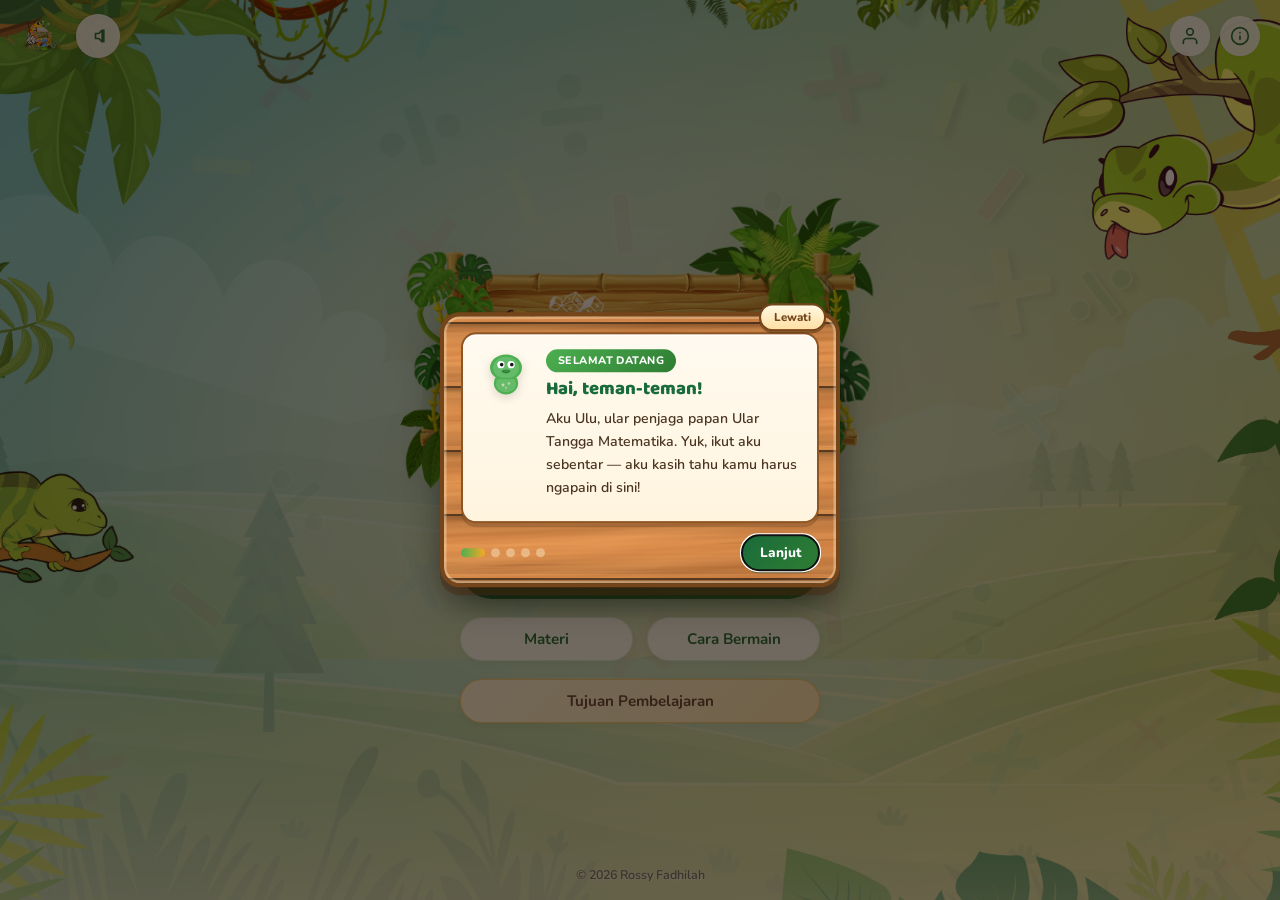
==== index.html @ 82b12e76 "v1" ====
<!DOCTYPE html>
<html lang="id">
<head>
  <meta charset="UTF-8">
  <meta name="viewport" content="width=device-width, initial-scale=1.0, viewport-fit=cover">
  <title>Ular Tangga Matematika</title>
  <meta name="description" content="Game Ular Tangga Operasi Hitung Campuran — media pembelajaran interaktif untuk siswa SD kelas III.">
  <link rel="icon" href="asset/logo.png" type="image/x-icon">
  <link href="https://fonts.googleapis.com/css2?family=Baloo+2:wght@400..800&family=Nunito:wght@400;600;700;800&display=swap" rel="stylesheet">
  <link rel="stylesheet" href="css/base.css">
  <link rel="stylesheet" href="css/styles.css">
</head>
<body class="entering">

  <!-- Falling Leaves -->
  <div class="falling-leaves" id="leavesContainer"></div>

  <!-- Transition Overlay -->
  <div class="transition-overlay" id="transitionOverlay"></div>

  <!-- Top Bar -->
  <header class="top-bar">
    <div class="top-left">
      <img src="asset/logo.png" alt="Logo" class="logo-mark">
      <button class="audio-btn" id="muteToggleBtn" aria-label="Mute / Unmute Audio" title="Mute / Unmute">
        <svg id="audioIcon" viewBox="0 0 24 24">
          <polygon id="audioIconPoly" points="9 9 13 9 17 5 17 19 13 15 9 15 9 9"/>
          <line id="audioIconLine" x1="19" y1="5" x2="19" y2="19"/>
        </svg>
      </button>
      <!-- Volume Panel -->
      <div class="audio-panel" id="audioPanel">
        <button class="vol-mute-mini" id="volMuteMini" aria-label="Mute Mini">
          <svg class="vol-icon" id="volMiniIcon" viewBox="0 0 24 24">
            <polygon id="volMiniPoly" points="9 9 13 9 17 5 17 19 13 15 9 15 9 9"/>
            <line id="volMiniLine" x1="19" y1="5" x2="19" y2="19"/>
          </svg>
        </button>
        <span class="vol-label">0</span>
        <input type="range" min="0" max="100" value="100" class="volume-slider" id="volumeSlider" aria-label="Volume">
        <span class="vol-label">100</span>
      </div>
    </div>
    <div class="top-right">
      <a href="about-us.html" class="info-btn" id="aboutMeBtn" aria-label="About Me" title="Tentang Pembuat">
        <svg viewBox="0 0 24 24" fill="none" stroke="currentColor" stroke-width="2" stroke-linecap="round" stroke-linejoin="round" style="color: var(--color-forest);">
          <path d="M20 21v-2a4 4 0 0 0-4-4H8a4 4 0 0 0-4 4v2"/>
          <circle cx="12" cy="7" r="4"/>
        </svg>
      </a>
      <button class="info-btn" id="infoBtn" aria-label="Informasi" title="Informasi">
        <svg viewBox="0 0 24 24" fill="none" stroke="currentColor" stroke-width="2" stroke-linecap="round" stroke-linejoin="round" style="color: var(--color-forest);">
          <circle cx="12" cy="12" r="10"/>
          <line x1="12" y1="16" x2="12" y2="12"/>
          <line x1="12" y1="8" x2="12.01" y2="8"/>
        </svg>
      </button>
    </div>
  </header>

  <!-- Background Audio -->
  <audio id="bgAudio" src="audio.mp3" loop></audio>

  <!-- Hero Section -->
  <main class="hero">
    <img src="asset/template matematika.png" alt="Ular Tangga Matematika" class="hero-image" draggable="false">

    <nav class="menu-stack">
      <a class="btn-start" id="startGameBtn" href="ulartangga.html">
        <svg class="play-icon" viewBox="0 0 24 24"><path d="M8 5v14l11-7z"/></svg>
        START GAME
      </a>
      <div class="menu-row">
        <a class="btn" id="materiBtn" href="materi-page.html">Materi</a>
        <button class="btn" id="caraMainBtn" type="button">Cara Bermain</button>
      </div>
      <button class="btn btn-tujuan" id="tujuanBtn" type="button">Tujuan Pembelajaran</button>
    </nav>
  </main>

  <!-- Tujuan Pembelajaran Modal -->
  <div class="tujuan-modal-overlay" id="tujuanModal">
    <div class="tujuan-modal">
      <button class="modal-close-btn" id="closeTujuanModal" aria-label="Tutup">
        <svg viewBox="0 0 24 24"><line x1="6" y1="6" x2="18" y2="18"/><line x1="18" y1="6" x2="6" y2="18"/></svg>
      </button>
      <!-- Snake Mascot -->
      <div class="snake-mascot tujuan-mascot">
        <svg viewBox="0 0 80 80" class="snake-svg">
          <ellipse cx="40" cy="28" rx="22" ry="18" fill="#4caf50"/>
          <ellipse cx="40" cy="28" rx="18" ry="15" fill="#66bb6a"/>
          <circle cx="33" cy="24" r="5" fill="white"/><circle cx="47" cy="24" r="5" fill="white"/>
          <circle cx="34" cy="24" r="2.5" fill="#1a1a1a"/><circle cx="48" cy="24" r="2.5" fill="#1a1a1a"/>
          <ellipse cx="40" cy="33" rx="6" ry="2.5" fill="#388e3c"/>
          <path d="M36 33 Q40 38 44 33" fill="none" stroke="#2e7d32" stroke-width="1.5" stroke-linecap="round"/>
          <path d="M25 42 Q20 55 30 62 Q40 68 50 62 Q60 55 55 42" fill="#4caf50" stroke="none"/>
          <path d="M28 44 Q23 55 32 60 Q40 64 48 60 Q57 55 52 44" fill="#66bb6a" stroke="none"/>
          <circle cx="36" cy="52" r="2" fill="#fff3e0" opacity="0.6"/>
          <circle cx="44" cy="50" r="1.8" fill="#fff3e0" opacity="0.5"/>
          <circle cx="40" cy="56" r="1.5" fill="#fff3e0" opacity="0.4"/>
        </svg>
      </div>
      <h3>Tujuan Pembelajaran</h3>
      <p class="tujuan-intro">Setelah bermain game ular tangga ini, diharapkan siswa dapat:</p>
      <ol class="tujuan-list">
        <li>Memahami konsep perkalian dan pembagian bilangan cacah</li>
        <li>Menyelesaikan soal perkalian dengan teknik menyimpan</li>
        <li>Menyelesaikan soal pembagian dengan teknik porogapit</li>
        <li>Menerapkan operasi hitung campuran (perkalian &amp; pembagian) dalam soal cerita</li>
        <li>Meningkatkan kecepatan dan ketepatan berhitung melalui permainan yang menyenangkan</li>
      </ol>
      <div class="tujuan-tagline">Siap bermain dan menaklukkan ular tangga? 🐍🎲</div>
      <button class="btn-close-modal" id="closeTujuanBtn">Siap!</button>
    </div>
  </div>

  <!-- Info Modal — Story-style Introduction -->
  <div class="info-modal-overlay" id="infoModal">
    <div class="info-modal">
      <button class="modal-close-btn" id="closeInfoX" aria-label="Tutup">
        <svg viewBox="0 0 24 24"><line x1="6" y1="6" x2="18" y2="18"/><line x1="18" y1="6" x2="6" y2="18"/></svg>
      </button>

      <!-- Story Header -->
      <div class="info-story-header">
        <div class="snake-mascot info-mascot">
          <svg viewBox="0 0 80 80" class="snake-svg">
            <ellipse cx="40" cy="28" rx="22" ry="18" fill="#4caf50"/>
            <ellipse cx="40" cy="28" rx="18" ry="15" fill="#66bb6a"/>
            <circle cx="33" cy="24" r="5" fill="white"/><circle cx="47" cy="24" r="5" fill="white"/>
            <circle cx="34" cy="24" r="2.5" fill="#1a1a1a"/><circle cx="48" cy="24" r="2.5" fill="#1a1a1a"/>
            <ellipse cx="40" cy="33" rx="6" ry="2.5" fill="#388e3c"/>
            <path d="M36 33 Q40 38 44 33" fill="none" stroke="#2e7d32" stroke-width="1.5" stroke-linecap="round"/>
            <path d="M25 42 Q20 55 30 62 Q40 68 50 62 Q60 55 55 42" fill="#4caf50" stroke="none"/>
            <path d="M28 44 Q23 55 32 60 Q40 64 48 60 Q57 55 52 44" fill="#66bb6a" stroke="none"/>
            <circle cx="36" cy="52" r="2" fill="#fff3e0" opacity="0.6"/>
            <circle cx="44" cy="50" r="1.8" fill="#fff3e0" opacity="0.5"/>
            <circle cx="40" cy="56" r="1.5" fill="#fff3e0" opacity="0.4"/>
          </svg>
        </div>
        <h3 class="info-story-title">Halo, Petualang Matematika!</h3>
        <p class="info-story-intro">Selamat datang di dunia Ular Tangga Matematika! Yuk, ikuti langkah-langkah ini supaya petualanganmu makin seru!</p>
      </div>

      <!-- Story Steps on Wooden Boards -->
      <div class="info-steps">
        <div class="info-step-item">
          <div class="info-step-board">
            <span class="info-step-num">1</span>
            <span class="info-step-text">Buka <strong>Materi</strong> dan tonton video penjelasan perkalian &amp; pembagian.</span>
          </div>
        </div>

        <div class="info-step-item">
          <div class="info-step-board">
            <span class="info-step-num">2</span>
            <span class="info-step-text">Baca <strong>Cara Bermain</strong> supaya kamu tahu aturan permainannya.</span>
          </div>
        </div>

        <div class="info-step-item">
          <div class="info-step-board">
            <span class="info-step-num">3</span>
            <span class="info-step-text">Klik <strong>Start Game</strong>, pilih pemain, lempar dadu, lalu jawab soalnya!</span>
          </div>
        </div>

        <div class="info-step-item">
          <div class="info-step-board">
            <span class="info-step-num">4</span>
            <span class="info-step-text">Jawaban <strong>benar</strong> bikin kamu maju. Sampai <strong>FINISH</strong> duluan, kamu menang!</span>
          </div>
        </div>
      </div>

      <!-- Story Footer -->
      <div class="info-story-footer">
        <p class="info-story-tagline">Siap berpetualang? Ayo mulai belajar sambil bermain!</p>
        <button class="btn-close-modal" id="closeInfoModal">Ayo Mulai!</button>
      </div>
    </div>
  </div>

  <!-- Cara Bermain Modal (papan kayu, konten inline supaya bisa di-scroll) -->
  <div class="rules-modal-overlay" id="rulesModal">
    <div class="rules-modal">
      <button class="modal-close-btn" id="closeRulesModal" aria-label="Tutup">
        <svg viewBox="0 0 24 24"><line x1="6" y1="6" x2="18" y2="18"/><line x1="18" y1="6" x2="6" y2="18"/></svg>
      </button>

      <div class="rules-scroll" id="rulesScroll" tabindex="0">
        <div class="rules-container">
          <header class="rules-header">
            <h1>Cara Bermain</h1>
            <p>Game Ular Tangga Matematika</p>
            <div class="rules-divider"></div>
          </header>

          <!-- Latar Belakang -->
          <section class="rules-section">
            <div class="rules-section-label">
              <svg class="label-icon" viewBox="0 0 24 24"><path d="M12 6.042A8.967 8.967 0 0 0 6 3.75c-1.052 0-2.062.18-3 .512v14.25A8.987 8.987 0 0 1 6 18c2.305 0 4.408.867 6 2.292m0-14.25a8.966 8.966 0 0 1 6-2.292c1.052 0 2.062.18 3 .512v14.25A8.987 8.987 0 0 0 18 18a8.967 8.967 0 0 0-6 2.292m0-14.25v14.25"/></svg>
              Latar Belakang
            </div>
            <div class="rules-card">
              Matematika merupakan kemampuan dasar yang penting bagi siswa SD, namun pada materi operasi hitung campuran kelas III, banyak siswa masih mengalami kesulitan terutama saat menyelesaikan soal cerita dan menentukan urutan operasi yang tepat. Pembelajaran yang monoton juga sering membuat siswa cepat bosan sehingga pemahaman menjadi kurang optimal. Untuk itu, dikembangkan media pembelajaran interaktif berupa game ular tangga berbasis web yang dipadukan dengan video penjelasan materi, sehingga siswa dapat belajar sambil bermain, lebih termotivasi, serta lebih mudah memahami langkah-langkah penyelesaian soal.
            </div>
          </section>

          <!-- Cara Bermain -->
          <section class="rules-section">
            <div class="rules-section-label">
              <svg class="label-icon" viewBox="0 0 24 24"><path d="M14.25 6.087c0-.355.313-.75.75-.75h4.5c.436 0 .75.395.75.75v4.5c0 .355-.314.75-.75.75h-4.5a.75.75 0 0 1-.75-.75V6.087ZM3.75 6.087c0-.355.314-.75.75-.75h4.5c.437 0 .75.395.75.75v4.5c0 .355-.313.75-.75.75h-4.5a.75.75 0 0 1-.75-.75V6.087ZM3.75 16.587c0-.355.314-.75.75-.75h4.5c.437 0 .75.395.75.75v4.5c0 .355-.313.75-.75.75h-4.5a.75.75 0 0 1-.75-.75v-4.5ZM14.25 16.587c0-.355.313-.75.75-.75h4.5c.436 0 .75.395.75.75v4.5c0 .355-.314.75-.75.75h-4.5a.75.75 0 0 1-.75-.75v-4.5Z"/></svg>
              Cara Bermain
            </div>
            <div class="rules-card">
              <ol class="rules-steps">
                <li>
                  <span class="step-number">1</span>
                  <span>Tonton video pembelajaran terlebih dahulu untuk memahami materi operasi hitung campuran.</span>
                </li>
                <li>
                  <span class="step-number">2</span>
                  <span>Siswa dibagi menjadi dua kelompok dan masing-masing memilih karakter pion yang akan digunakan.</span>
                </li>
                <li>
                  <span class="step-number">3</span>
                  <span>Kedua kelompok melempar dadu — kelompok dengan angka terbesar berhak mulai lebih dulu.</span>
                </li>
                <li>
                  <span class="step-number">4</span>
                  <span>Setiap kali pion berhenti pada petak soal, kelompok tersebut harus menjawab soal dengan cepat.</span>
                </li>
                <li>
                  <span class="step-number">5</span>
                  <span>Jika jawaban <strong>benar</strong>, pion tetap di petak tersebut. Jika <strong>salah</strong>, pion harus mundur ke posisi sebelumnya.</span>
                </li>
                <li>
                  <span class="step-number">6</span>
                  <span>Kelompok yang paling banyak menjawab benar akan lebih cepat mencapai garis finish dan menjadi <strong>pemenang</strong>!</span>
                </li>
              </ol>
            </div>
          </section>

          <!-- Tip -->
          <div class="rules-tip">
            <span class="tip-icon">&#x1F4A1;</span>
            <span>Media ini diharapkan membantu siswa, guru, dan orang tua dalam mendukung proses belajar operasi hitung campuran secara lebih menyenangkan dan efektif.</span>
          </div>
        </div>

        <!-- Petunjuk scroll (sticky di dalam area scroll) -->
        <div class="rules-scroll-hint" id="rulesScrollHint" aria-hidden="true">
          <span class="hint-pill">
            <svg viewBox="0 0 24 24"><polyline points="6 9 12 15 18 9"/></svg>
            Geser ke bawah
          </span>
        </div>
      </div>
    </div>
  </div>

  <!-- ============================================
       TOUR PEMBUKA — tooltip berurutan seperti alur cerita.
       Menjelaskan tujuan pembelajaran + apa yang harus dilakukan.
       ============================================ -->
  <div class="tour-overlay" id="tourOverlay" role="dialog" aria-modal="true" aria-labelledby="tourTitle">
    <!-- lubang sorot: bayangan raksasa bikin sekeliling jadi gelap -->
    <div class="tour-spotlight" id="tourSpotlight"></div>

    <div class="tour-bubble" id="tourBubble">
      <button class="tour-skip" id="tourSkip" type="button">Lewati</button>

      <div class="tour-body">
        <div class="tour-mascot" id="tourMascot">
          <svg viewBox="0 0 80 80" class="snake-svg">
            <ellipse cx="40" cy="28" rx="22" ry="18" fill="#4caf50"/>
            <ellipse cx="40" cy="28" rx="18" ry="15" fill="#66bb6a"/>
            <circle cx="33" cy="24" r="5" fill="white"/><circle cx="47" cy="24" r="5" fill="white"/>
            <circle cx="34" cy="24" r="2.5" fill="#1a1a1a"/><circle cx="48" cy="24" r="2.5" fill="#1a1a1a"/>
            <ellipse cx="40" cy="33" rx="6" ry="2.5" fill="#388e3c"/>
            <path d="M36 33 Q40 38 44 33" fill="none" stroke="#2e7d32" stroke-width="1.5" stroke-linecap="round"/>
            <path d="M25 42 Q20 55 30 62 Q40 68 50 62 Q60 55 55 42" fill="#4caf50"/>
            <path d="M28 44 Q23 55 32 60 Q40 64 48 60 Q57 55 52 44" fill="#66bb6a"/>
            <circle cx="36" cy="52" r="2" fill="#fff3e0" opacity="0.6"/>
            <circle cx="44" cy="50" r="1.8" fill="#fff3e0" opacity="0.5"/>
            <circle cx="40" cy="56" r="1.5" fill="#fff3e0" opacity="0.4"/>
          </svg>
        </div>

        <div class="tour-text">
          <span class="tour-step-badge" id="tourBadge">Langkah 1</span>
          <h3 class="tour-title" id="tourTitle"></h3>
          <p class="tour-desc" id="tourDesc"></p>
          <ul class="tour-list" id="tourList"></ul>
        </div>
      </div>

      <div class="tour-footer">
        <div class="tour-dots" id="tourDots"></div>
        <div class="tour-nav">
          <button class="tour-btn tour-btn-back" id="tourBack" type="button">Kembali</button>
          <button class="tour-btn tour-btn-next" id="tourNext" type="button">Lanjut</button>
        </div>
      </div>
    </div>
  </div>

  <!-- Copyright -->
  <footer class="footer-copyright">
    <span>&copy; <span id="copyrightYear"></span> Rossy Fadhilah</span>
  </footer>

  <script>
  (function() {
    'use strict';

    /* ---- Falling Leaves ---- */
    const leafShapes = [
      { svg: '<svg viewBox="0 0 36 38"><path class="leafShape" d="M18,2 C16,11 3,13 2,23 C1,31 12,36 19,36 C27,36 34,30 33,20 C32,10 21,9 18,2 Z"/></svg>', cls: 'green' },
      { svg: '<svg viewBox="0 0 36 38"><path class="leafShape" d="M18,4 C14,12 5,15 5,25 C5,32 18,36 23,31 C29,25 34,17 26,11 C23,9 20,4 18,4 Z"/></svg>', cls: 'lime' },
      { svg: '<svg viewBox="0 0 34 38"><path class="leafShape" d="M17,3 Q4,22 17,35 Q30,22 17,3 Z"/></svg>', cls: 'gold' },
      { svg: '<svg viewBox="0 0 36 34"><path class="leafShape" d="M18,31 Q12,23 5,20 Q1,10 8,3 Q14,3 18,9 Q22,3 28,3 Q35,10 31,20 Q24,23 18,31 Z"/></svg>', cls: 'teal' },
      { svg: '<svg viewBox="0 0 40 38"><path class="leafShape" d="M20,2 C17,7 7,6 9,13 C3,15 7,20 13,18 C7,25 16,24 17,22 C13,33 27,32 23,22 C31,25 32,15 27,15 C34,13 31,6 25,10 C24,6 20,2 20,2 Z"/></svg>', cls: 'sage' },
      { svg: '<svg viewBox="0 0 38 38"><path class="leafShape" d="M19 3 L22 9 L33 8 L26 16 L33 18 L26 21 L32 29 L22.5 21.5 L19 36 L15.5 21.5 L6 29 L11 21 L3 18 L10 16 L3 8 L16 9 Z"/></svg>', cls: 'amber' }
    ];

    const leavesContainer = document.getElementById('leavesContainer');
    function rand(a, b) { return a + Math.random() * (b - a); }

    function spawnLeaf() {
      if (!leavesContainer) return;
      const s = leafShapes[Math.floor(Math.random() * leafShapes.length)];
      const el = document.createElement('div');
      el.className = 'leaf ' + s.cls;
      el.innerHTML = s.svg;
      const x = rand(0, window.innerWidth);
      const dur = rand(9, 16);
      const delay = rand(0, 1.5);
      const rotStart = rand(-180, 180);
      el.style.left = x + 'px';
      el.style.top = '-50px';
      el.style.setProperty('--leaf-start-rot', rotStart + 'deg');
      el.style.setProperty('--leaf-end-rot', (rotStart + rand(360, 720)) + 'deg');
      el.style.setProperty('--leaf-drift', rand(-80, 80) + 'px');
      el.style.animation = 'leaf-fall ' + dur + 's ' + delay + 's linear forwards';
      leavesContainer.appendChild(el);
      setTimeout(() => { if (el.parentNode) el.remove(); }, (dur + delay) * 1000);
    }

    function leavesLoop() {
      spawnLeaf();
      setTimeout(leavesLoop, rand(400, 1200));
    }
    leavesLoop();

    /* ---- Page Init ---- */
    document.addEventListener('DOMContentLoaded', function() {
      // Fade in
      requestAnimationFrame(() => {
        document.body.classList.remove('entering');
        document.body.classList.add('ready');
      });

      // Copyright year
      const yearEl = document.getElementById('copyrightYear');
      if (yearEl) yearEl.textContent = new Date().getFullYear();

      // Transition overlay
      const overlay = document.getElementById('transitionOverlay');

      function navigateTo(url) {
        if (overlay) {
          overlay.classList.add('active');
          setTimeout(() => { window.location.href = url; }, 500);
        } else {
          window.location.href = url;
        }
      }

      // Start Game
      document.getElementById('startGameBtn').addEventListener('click', function(e) {
        e.preventDefault();
        navigateTo('ulartangga.html');
      });

      // Materi
      document.getElementById('materiBtn').addEventListener('click', function(e) {
        e.preventDefault();
        navigateTo('materi-page.html');
      });

      // About Me
      document.getElementById('aboutMeBtn').addEventListener('click', function(e) {
        if (e.button === 0 && !e.ctrlKey && !e.metaKey) {
          e.preventDefault();
          navigateTo('about-us.html');
        }
      });

      /* ---- Info Modal ---- */
      const infoBtn = document.getElementById('infoBtn');
      const infoModal = document.getElementById('infoModal');
      const closeInfo = document.getElementById('closeInfoModal');

      var closeInfoX = document.getElementById('closeInfoX');

      function openInfo() { infoModal.classList.add('open'); }
      function closeInfoFn() { infoModal.classList.remove('open'); }

      infoBtn.addEventListener('click', openInfo);
      closeInfo.addEventListener('click', closeInfoFn);
      closeInfoX.addEventListener('click', closeInfoFn);
      infoModal.addEventListener('click', function(e) { if (e.target === infoModal) closeInfoFn(); });

      /* ---- Cara Bermain Modal ---- */
      const caraBtn = document.getElementById('caraMainBtn');
      const rulesModal = document.getElementById('rulesModal');
      const closeRules = document.getElementById('closeRulesModal');
      const rulesScroll = document.getElementById('rulesScroll');
      const rulesHint = document.getElementById('rulesScrollHint');

      function openRules() {
        rulesModal.classList.add('open');
        // reset ke atas + tampilkan petunjuk scroll kalau kontennya panjang
        rulesScroll.scrollTop = 0;
        var scrollable = rulesScroll.scrollHeight > rulesScroll.clientHeight + 8;
        rulesHint.classList.toggle('hidden', !scrollable);
        // fokus supaya panah atas/bawah & PageDown langsung bisa dipakai
        setTimeout(function() { rulesScroll.focus({ preventScroll: true }); }, 60);
      }

      function closeRulesFn() { rulesModal.classList.remove('open'); }

      // Petunjuk hilang begitu mulai di-scroll
      rulesScroll.addEventListener('scroll', function() {
        rulesHint.classList.toggle('hidden', rulesScroll.scrollTop > 12);
      }, { passive: true });

      caraBtn.addEventListener('click', openRules);
      closeRules.addEventListener('click', closeRulesFn);
      rulesModal.addEventListener('click', function(e) { if (e.target === rulesModal) closeRulesFn(); });

      /* ---- Tujuan Pembelajaran Modal ---- */
      const tujuanBtn = document.getElementById('tujuanBtn');
      const tujuanModal = document.getElementById('tujuanModal');
      const closeTujuan = document.getElementById('closeTujuanModal');
      const closeTujuanBtn = document.getElementById('closeTujuanBtn');

      function openTujuan() { tujuanModal.classList.add('open'); }
      function closeTujuanFn() { tujuanModal.classList.remove('open'); }

      tujuanBtn.addEventListener('click', openTujuan);
      closeTujuan.addEventListener('click', closeTujuanFn);
      closeTujuanBtn.addEventListener('click', closeTujuanFn);
      tujuanModal.addEventListener('click', function(e) { if (e.target === tujuanModal) closeTujuanFn(); });

      // Escape key closes modals
      document.addEventListener('keydown', function(e) {
        if (e.key === 'Escape') {
          closeInfoFn();
          closeRulesFn();
          closeTujuanFn();
        }
      });

      /* =========================================================
         TOUR PEMBUKA — alur cerita "apa yang harus kamu lakukan"
         ========================================================= */
      const TOUR_STEPS = [
        {
          badge: 'Selamat Datang',
          title: 'Hai, teman-teman!',
          desc: 'Aku Ulu, ular penjaga papan Ular Tangga Matematika. Yuk, ikut aku sebentar — aku kasih tahu kamu harus ngapain di sini!',
          target: null
        },
        {
          badge: 'Tujuan Belajar',
          title: 'Nanti kamu bisa apa?',
          desc: 'Kalau kamu belajar dan main sampai selesai di sini, kamu bakal:',
          list: [
            'Jago mengalikan dan membagi angka',
            'Bisa mengerjakan perkalian bersusun (cara menyimpan)',
            'Bisa membagi dengan cara porogapit (pembagian bersusun)',
            'Pintar menjawab soal cerita yang ada kali dan baginya',
            'Berhitung jadi makin cepat dan tepat'
          ],
          target: null
        },
        {
          badge: 'Langkah 1',
          title: 'Tonton videonya dulu',
          desc: 'Pencet tombol Materi. Di sana ada video yang menjelaskan cara mengalikan dan membagi. Tonton dulu ya, biar kamu paham caranya!',
          target: '#materiBtn'
        },
        {
          badge: 'Langkah 2',
          title: 'Baca aturan mainnya',
          desc: 'Pencet Cara Bermain. Di situ ada aturannya: cara melempar dadu, jalan pion, dan kapan kamu boleh maju.',
          target: '#caraMainBtn'
        },
        {
          badge: 'Langkah 3',
          title: 'Ayo main dan jawab soal!',
          desc: 'Pencet START GAME. Lempar dadu, lalu jawab soal di setiap petak. Jawaban benar bikin kamu maju. Yang sampai FINISH duluan, dia yang menang!',
          target: '#startGameBtn',
          last: true
        }
      ];

      const tourOverlay = document.getElementById('tourOverlay');
      const tourSpot = document.getElementById('tourSpotlight');
      const tourBubble = document.getElementById('tourBubble');
      const tourBadge = document.getElementById('tourBadge');
      const tourTitle = document.getElementById('tourTitle');
      const tourDesc = document.getElementById('tourDesc');
      const tourList = document.getElementById('tourList');
      const tourDots = document.getElementById('tourDots');
      const tourBack = document.getElementById('tourBack');
      const tourNext = document.getElementById('tourNext');
      const tourSkip = document.getElementById('tourSkip');

      let tourIndex = 0;
      let tourActive = false;

      // titik-titik indikator langkah
      TOUR_STEPS.forEach(function(_, i) {
        const d = document.createElement('span');
        d.className = 'tour-dot';
        d.addEventListener('click', function() { showTourStep(i); });
        tourDots.appendChild(d);
      });
      const dotEls = tourDots.querySelectorAll('.tour-dot');

      function placeBubble(rect) {
        // reset dulu supaya pengukuran tingginya akurat
        tourBubble.classList.remove('tour-center', 'tail-top', 'tail-bottom');
        tourBubble.style.left = '';
        tourBubble.style.top = '';

        if (!rect) {
          tourBubble.classList.add('tour-center');
          return;
        }

        const bw = tourBubble.offsetWidth;
        const bh = tourBubble.offsetHeight;
        const vw = window.innerWidth;
        const vh = window.innerHeight;
        const gap = 18;

        // taruh di bawah target; kalau mepet, pindah ke atas
        let top = rect.bottom + gap;
        let tail = 'tail-top';          // ekor di atas bubble (menunjuk ke atas)
        if (top + bh > vh - 12) {
          top = rect.top - gap - bh;
          tail = 'tail-bottom';
        }
        // kalau dua-duanya mepet, pusatkan saja
        if (top < 12) {
          tourBubble.classList.add('tour-center');
          return;
        }

        let left = rect.left + rect.width / 2 - bw / 2;
        left = Math.max(12, Math.min(left, vw - bw - 12));

        tourBubble.style.left = left + 'px';
        tourBubble.style.top = top + 'px';
        tourBubble.classList.add(tail);

        // ekor mengikuti tengah target
        const tailX = Math.max(20, Math.min(rect.left + rect.width / 2 - left, bw - 20));
        tourBubble.style.setProperty('--tail-x', tailX + 'px');
      }

      function moveSpotlight(rect) {
        if (!rect) {
          tourSpot.classList.add('no-target');
          tourSpot.style.width = '0px';
          tourSpot.style.height = '0px';
          tourSpot.style.left = (window.innerWidth / 2) + 'px';
          tourSpot.style.top = (window.innerHeight / 2) + 'px';
          return;
        }
        const pad = 8;
        tourSpot.classList.remove('no-target');
        tourSpot.style.left = (rect.left - pad) + 'px';
        tourSpot.style.top = (rect.top - pad) + 'px';
        tourSpot.style.width = (rect.width + pad * 2) + 'px';
        tourSpot.style.height = (rect.height + pad * 2) + 'px';
      }

      function currentRect() {
        const step = TOUR_STEPS[tourIndex];
        if (!step || !step.target) return null;
        const el = document.querySelector(step.target);
        if (!el) return null;
        const r = el.getBoundingClientRect();
        return (r.width && r.height) ? r : null;
      }

      function showTourStep(i) {
        tourIndex = Math.max(0, Math.min(i, TOUR_STEPS.length - 1));
        const step = TOUR_STEPS[tourIndex];

        tourBadge.textContent = step.badge;
        tourTitle.textContent = step.title;
        tourDesc.textContent = step.desc;

        tourList.innerHTML = '';
        if (step.list) {
          step.list.forEach(function(t) {
            const li = document.createElement('li');
            li.textContent = t;
            tourList.appendChild(li);
          });
        }
        tourList.hidden = !step.list;

        dotEls.forEach(function(d, k) { d.classList.toggle('active', k === tourIndex); });

        tourBack.hidden = tourIndex === 0;
        tourNext.textContent = step.last ? 'Siap, Ayo Mulai!' : 'Lanjut';
        tourNext.classList.toggle('is-final', !!step.last);

        const rect = currentRect();
        moveSpotlight(rect);
        placeBubble(rect);
        // ukur ulang setelah teks terisi (tinggi bubble bisa berubah)
        requestAnimationFrame(function() { placeBubble(currentRect()); });
      }

      function startTour() {
        tourActive = true;
        document.body.classList.add('tour-active');
        tourOverlay.classList.add('open');
        showTourStep(0);
        setTimeout(function() { tourNext.focus({ preventScroll: true }); }, 300);
      }

      function endTour() {
        tourActive = false;
        tourOverlay.classList.remove('open');
        document.body.classList.remove('tour-active');
      }

      tourNext.addEventListener('click', function() {
        if (tourIndex >= TOUR_STEPS.length - 1) endTour();
        else showTourStep(tourIndex + 1);
      });
      tourBack.addEventListener('click', function() { showTourStep(tourIndex - 1); });
      tourSkip.addEventListener('click', endTour);

      document.addEventListener('keydown', function(e) {
        if (!tourActive) return;
        if (e.key === 'Escape') { endTour(); }
        else if (e.key === 'ArrowRight') { e.preventDefault(); tourNext.click(); }
        else if (e.key === 'ArrowLeft' && tourIndex > 0) { e.preventDefault(); showTourStep(tourIndex - 1); }
      });

      // posisi ulang kalau ukuran layar berubah
      window.addEventListener('resize', function() {
        if (!tourActive) return;
        const rect = currentRect();
        moveSpotlight(rect);
        placeBubble(rect);
      });

      // muncul otomatis setiap halaman dibuka
      setTimeout(startTour, 900);

      /* ---- Audio System ---- */
      const audio = document.getElementById('bgAudio');
      const muteBtn = document.getElementById('muteToggleBtn');
      const audioIcon = document.getElementById('audioIcon');
      const audioIconPoly = document.getElementById('audioIconPoly');
      const audioIconLine = document.getElementById('audioIconLine');
      const audioPanel = document.getElementById('audioPanel');
      const volumeSlider = document.getElementById('volumeSlider');
      const volMuteMini = document.getElementById('volMuteMini');
      const volMiniIcon = document.getElementById('volMiniIcon');
      const volMiniPoly = document.getElementById('volMiniPoly');
      const volMiniLine = document.getElementById('volMiniLine');

      const LS_MUTED = 'mtkgame-audio-muted';
      const LS_VOLUME = 'mtkgame-audio-volume';

      // Restore saved state
      var savedMuted = localStorage.getItem(LS_MUTED);
      var savedVol = localStorage.getItem(LS_VOLUME);
      audio.muted = savedMuted === 'true';
      if (savedVol) {
        var v = parseFloat(savedVol);
        if (!isNaN(v)) { audio.volume = v / 100; volumeSlider.value = Math.round(v); }
      }

      function setMuteIcon(isMuted, svg, poly, line) {
        if (!svg || !poly || !line) return;
        if (isMuted) {
          poly.setAttribute('points', '9 9 13 9 17 5 17 19 13 15 9 15 9 9 9 9');
          line.setAttribute('x1', '1'); line.setAttribute('y1', '1');
          line.setAttribute('x2', '23'); line.setAttribute('y2', '23');
          svg.setAttribute('stroke', 'var(--color-text-light)');
        } else {
          poly.setAttribute('points', '9 9 13 9 17 5 17 19 13 15 9 15 9 9');
          line.setAttribute('x1', '19'); line.setAttribute('y1', '5');
          line.setAttribute('x2', '19'); line.setAttribute('y2', '19');
          svg.setAttribute('stroke', 'var(--color-forest)');
        }
      }

      function renderIcons() {
        setMuteIcon(audio.muted, audioIcon, audioIconPoly, audioIconLine);
        setMuteIcon(audio.muted, volMiniIcon, volMiniPoly, volMiniLine);
        muteBtn.classList.toggle('muted', audio.muted);
      }
      renderIcons();

      function tryPlay() {
        if (!audio.muted) audio.play().catch(function(){});
      }
      setInterval(tryPlay, 2500);
      window.addEventListener('pointerdown', tryPlay, { once: true, passive: true });
      window.addEventListener('keydown', tryPlay, { once: true, passive: true });
      setTimeout(tryPlay, 300);

      // Toggle dropdown
      let panelOpen = false;
      function showPanel() { panelOpen = true; audioPanel.classList.add('show'); document.addEventListener('mousedown', closePanelOutside, true); }
      function hidePanel() { panelOpen = false; audioPanel.classList.remove('show'); document.removeEventListener('mousedown', closePanelOutside, true); }
      function closePanelOutside(e) { if (!muteBtn.contains(e.target) && !audioPanel.contains(e.target)) hidePanel(); }

      muteBtn.addEventListener('click', function(e) {
        e.stopPropagation();
        panelOpen ? hidePanel() : showPanel();
      });

      // Mini mute
      if (volMuteMini) {
        volMuteMini.addEventListener('click', function(e) {
          e.stopPropagation();
          audio.muted = !audio.muted;
          localStorage.setItem(LS_MUTED, audio.muted ? 'true' : 'false');
          if (audio.muted) audio.pause(); else tryPlay();
          renderIcons();
        });
      }

      // Volume slider
      volumeSlider.addEventListener('input', function() {
        var val = Math.max(0, Math.min(Number(volumeSlider.value), 100));
        audio.volume = val / 100;
        localStorage.setItem(LS_VOLUME, String(val));
        if (val === 0) { audio.muted = true; localStorage.setItem(LS_MUTED, 'true'); audio.pause(); }
        else if (audio.muted) { audio.muted = false; localStorage.setItem(LS_MUTED, 'false'); tryPlay(); }
        renderIcons();
      });

      audio.addEventListener('volumechange', function() {
        var pct = Math.round(audio.volume * 100);
        if (Number(volumeSlider.value) !== pct) volumeSlider.value = pct;
        renderIcons();
      });

      document.addEventListener('keydown', function(e) { if (e.key === 'Escape' && panelOpen) hidePanel(); });
    });
  })();
  </script>
</body>
</html>
---- css/base.css ----
/* ============================================
   BASE.CSS — Shared Design System
   Game Ular Tangga Matematika
   ============================================ */

/* ---------- Design Tokens ---------- */
:root {
  /* Primary palette — nature theme */
  --color-forest: #1a6b3c;
  --color-forest-light: #2d8a54;
  --color-leaf: #4caf50;
  --color-leaf-light: #81c784;
  --color-leaf-pale: #c8e6c9;

  /* Warm accents */
  --color-gold: #f9a825;
  --color-gold-light: #fdd835;
  --color-gold-pale: #fff9c4;
  --color-amber: #ff8f00;
  --color-wood: #5d4037;
  --color-wood-light: #8d6e63;

  /* Neutrals */
  --color-cream: #fefdf6;
  --color-cream-dark: #f5f0e1;
  --color-text: #2e2e2e;
  --color-text-muted: #6b6b6b;
  --color-text-light: #999;

  /* Surfaces */
  --surface-glass: rgba(255, 255, 255, 0.72);
  --surface-glass-strong: rgba(255, 255, 255, 0.88);
  --surface-card: rgba(255, 255, 255, 0.92);
  --surface-overlay: rgba(0, 0, 0, 0.4);

  /* Shadows */
  --shadow-sm: 0 2px 8px rgba(0, 0, 0, 0.06);
  --shadow-md: 0 4px 20px rgba(0, 0, 0, 0.08);
  --shadow-lg: 0 8px 40px rgba(0, 0, 0, 0.12);
  --shadow-glow: 0 4px 24px rgba(76, 175, 80, 0.15);

  /* ---- Tema Papan Kayu (dipakai semua pop up) ---- */
  --wood-dark: #74441b;
  --wood-mid: #8d5524;
  --wood-base: #b26933;
  --wood-cream: #fff8e1;
  --wood-ink: #4a3520;
  --paper-1: #fffaf0;
  --paper-2: #fff4de;

  /* bingkai kayu: tepi gelap + garis krem di dalam + bayangan tebal */
  --wood-frame-shadow:
    0 10px 0 rgba(74, 40, 14, 0.45),
    0 18px 44px rgba(0, 0, 0, 0.4),
    inset 0 0 0 3px rgba(255, 244, 214, 0.35);
  /* kartu kertas di atas kayu */
  --paper-shadow:
    0 5px 0 rgba(90, 54, 26, 0.35),
    0 10px 22px rgba(0, 0, 0, 0.22),
    inset 0 2px 0 rgba(255, 255, 255, 0.85);
  /* teks krem langsung di atas kayu */
  --wood-text-shadow:
    2px 2px 0 #5a3610, -2px 2px 0 #5a3610,
    2px -2px 0 #5a3610, -2px -2px 0 #5a3610,
    0 5px 10px rgba(0, 0, 0, 0.35);

  /* Typography */
  /* Font ramah anak: Baloo 2 (bulat & tebal) untuk judul,
     Nunito (bulat & mudah dibaca) untuk teks isi */
  --font-main: 'Nunito', 'Segoe UI', Arial, sans-serif;
  --font-display: 'Baloo 2', 'Nunito', 'Segoe UI', sans-serif;

  /* Spacing */
  --space-xs: 4px;
  --space-sm: 8px;
  --space-md: 16px;
  --space-lg: 24px;
  --space-xl: 40px;
  --space-2xl: 64px;

  /* Radius */
  --radius-sm: 8px;
  --radius-md: 14px;
  --radius-lg: 20px;
  --radius-xl: 28px;
  --radius-full: 999px;

  /* Transitions */
  --ease-out: cubic-bezier(0.25, 0.46, 0.45, 0.94);
  --ease-spring: cubic-bezier(0.34, 1.56, 0.64, 1);
  --duration-fast: 150ms;
  --duration-normal: 250ms;
  --duration-slow: 400ms;

  /* Audio controls */
  --audio-btn-size: clamp(36px, 5vw, 44px);
}

/* ---------- Reset & Base ---------- */
*,
*::before,
*::after {
  box-sizing: border-box;
  margin: 0;
  padding: 0;
}

html {
  -webkit-text-size-adjust: 100%;
  scroll-behavior: smooth;
}

body {
  font-family: var(--font-main);
  font-weight: 400;
  color: var(--color-text);
  line-height: 1.6;
  -webkit-font-smoothing: antialiased;
  -moz-osx-font-smoothing: grayscale;
  overflow-x: hidden;
}

img {
  max-width: 100%;
  height: auto;
  display: block;
}

a {
  color: inherit;
  text-decoration: none;
}

button {
  font-family: inherit;
  cursor: pointer;
  border: none;
  background: none;
}

/* ---------- Background ---------- */
.bg-nature {
  background: linear-gradient(145deg, #e8f5e9 0%, #f1f8e9 30%, #fffde7 70%, #fff8e1 100%);
  min-height: 100vh;
  position: relative;
}

.bg-nature::before {
  content: '';
  position: fixed;
  inset: 0;
  background: url('../asset/backgrround_lp.png') no-repeat center center / cover;
  opacity: 0.15;
  z-index: 0;
  pointer-events: none;
}

/* ---------- Typography ---------- */
.heading-xl {
  font-family: var(--font-display);
  font-size: clamp(1.75rem, 4vw, 2.75rem);
  font-weight: 800;
  line-height: 1.2;
  letter-spacing: -0.02em;
  color: var(--color-forest);
}

.heading-lg {
  font-family: var(--font-display);
  font-size: clamp(1.35rem, 3vw, 2rem);
  font-weight: 700;
  line-height: 1.3;
  color: var(--color-wood);
}

.heading-md {
  font-family: var(--font-display);
  font-size: clamp(1.1rem, 2.5vw, 1.5rem);
  font-weight: 700;
  line-height: 1.35;
  color: var(--color-wood);
}

.text-body {
  font-size: clamp(0.9rem, 1.5vw, 1.05rem);
  line-height: 1.7;
  color: var(--color-text-muted);
}

.text-small {
  font-size: clamp(0.78rem, 1.2vw, 0.88rem);
  color: var(--color-text-muted);
}

/* ---------- Glass Card ---------- */
.card {
  background: var(--surface-card);
  border: 1px solid rgba(255, 255, 255, 0.6);
  border-radius: var(--radius-lg);
  box-shadow: var(--shadow-md);
  backdrop-filter: blur(12px);
  -webkit-backdrop-filter: blur(12px);
  transition: transform var(--duration-normal) var(--ease-out),
              box-shadow var(--duration-normal) var(--ease-out);
}

.card:hover {
  transform: translateY(-4px);
  box-shadow: var(--shadow-lg);
}

/* ---------- Buttons ---------- */
.btn {
  display: inline-flex;
  align-items: center;
  justify-content: center;
  gap: var(--space-sm);
  padding: 12px 28px;
  font-family: var(--font-main);
  font-weight: 700;
  font-size: clamp(0.85rem, 1.5vw, 1rem);
  border-radius: var(--radius-full);
  border: none;
  cursor: pointer;
  transition: all var(--duration-normal) var(--ease-out);
  text-decoration: none;
  line-height: 1.2;
  white-space: nowrap;
}

.btn-primary {
  background: linear-gradient(135deg, var(--color-forest) 0%, var(--color-forest-light) 100%);
  color: white;
  box-shadow: 0 4px 16px rgba(26, 107, 60, 0.3);
}

.btn-primary:hover {
  transform: translateY(-2px);
  box-shadow: 0 6px 24px rgba(26, 107, 60, 0.4);
  filter: brightness(1.08);
}

.btn-primary:active {
  transform: translateY(0);
  box-shadow: 0 2px 8px rgba(26, 107, 60, 0.3);
}

.btn-secondary {
  background: var(--surface-glass-strong);
  color: var(--color-forest);
  border: 1.5px solid rgba(76, 175, 80, 0.25);
  box-shadow: var(--shadow-sm);
}

.btn-secondary:hover {
  background: white;
  border-color: var(--color-leaf);
  transform: translateY(-2px);
  box-shadow: var(--shadow-md);
}

.btn-lg {
  padding: 16px 40px;
  font-size: clamp(1rem, 2vw, 1.2rem);
  font-weight: 800;
  border-radius: var(--radius-full);
}

.btn-gold {
  background: linear-gradient(135deg, var(--color-gold) 0%, var(--color-amber) 100%);
  color: white;
  box-shadow: 0 4px 16px rgba(249, 168, 37, 0.35);
}

.btn-gold:hover {
  transform: translateY(-2px);
  box-shadow: 0 6px 24px rgba(249, 168, 37, 0.45);
  filter: brightness(1.06);
}

/* ---------- Back Button (shared) ---------- */
.back-home-btn {
  position: fixed;
  top: var(--space-md);
  left: var(--space-md);
  z-index: 100;
  width: 44px;
  height: 44px;
  border-radius: 50%;
  background: var(--surface-glass-strong);
  border: 1.5px solid rgba(255, 255, 255, 0.5);
  box-shadow: var(--shadow-md);
  display: flex;
  align-items: center;
  justify-content: center;
  transition: all var(--duration-normal) var(--ease-out);
  backdrop-filter: blur(12px);
  -webkit-backdrop-filter: blur(12px);
}

.back-home-btn:hover {
  transform: scale(1.1);
  box-shadow: var(--shadow-lg);
  background: white;
}

.back-home-btn svg {
  width: 20px;
  height: 20px;
  fill: var(--color-forest);
}

/* ---------- Audio Controls (shared) ---------- */
.audio-controls {
  position: fixed;
  top: var(--space-md);
  right: var(--space-md);
  z-index: 100;
  display: flex;
  align-items: center;
  gap: var(--space-sm);
}

.audio-btn {
  width: var(--audio-btn-size);
  height: var(--audio-btn-size);
  border-radius: 50%;
  background: var(--surface-glass-strong);
  border: 1.5px solid rgba(255, 255, 255, 0.5);
  box-shadow: var(--shadow-sm);
  display: flex;
  align-items: center;
  justify-content: center;
  transition: all var(--duration-fast) var(--ease-out);
  backdrop-filter: blur(12px);
  -webkit-backdrop-filter: blur(12px);
  cursor: pointer;
  padding: 0;
}

.audio-btn:hover {
  background: white;
  box-shadow: var(--shadow-md);
  transform: scale(1.05);
}

.audio-btn svg {
  width: 20px;
  height: 20px;
  stroke: var(--color-forest);
  fill: none;
  stroke-width: 2;
  stroke-linecap: round;
  stroke-linejoin: round;
}

.audio-btn.muted svg {
  stroke: var(--color-text-light);
}

.audio-panel {
  position: absolute;
  top: calc(var(--audio-btn-size) + 8px);
  right: 0;
  background: var(--surface-glass-strong);
  border: 1px solid rgba(255, 255, 255, 0.5);
  border-radius: var(--radius-md);
  box-shadow: var(--shadow-lg);
  padding: 12px 16px;
  display: flex;
  align-items: center;
  gap: 10px;
  backdrop-filter: blur(16px);
  -webkit-backdrop-filter: blur(16px);
  opacity: 0;
  transform: translateY(-8px) scale(0.95);
  pointer-events: none;
  transition: all var(--duration-normal) var(--ease-out);
  min-width: 180px;
}

.audio-panel.show {
  opacity: 1;
  transform: translateY(0) scale(1);
  pointer-events: auto;
}

.audio-panel .vol-icon {
  width: 16px;
  height: 16px;
  stroke: var(--color-forest);
  fill: none;
  stroke-width: 2;
  cursor: pointer;
  flex-shrink: 0;
}

.audio-panel .vol-label {
  font-size: 0.75rem;
  color: var(--color-text-muted);
  font-weight: 600;
  min-width: 22px;
  text-align: center;
  flex-shrink: 0;
}

.volume-slider {
  -webkit-appearance: none;
  appearance: none;
  width: 90px;
  height: 4px;
  border-radius: 4px;
  background: linear-gradient(90deg, var(--color-leaf-light), var(--color-forest));
  outline: none;
  flex-shrink: 1;
}

.volume-slider::-webkit-slider-thumb {
  -webkit-appearance: none;
  appearance: none;
  width: 14px;
  height: 14px;
  border-radius: 50%;
  background: var(--color-forest);
  border: 2px solid white;
  box-shadow: 0 1px 4px rgba(0, 0, 0, 0.2);
  cursor: pointer;
  transition: transform var(--duration-fast) var(--ease-out);
}

.volume-slider::-webkit-slider-thumb:hover {
  transform: scale(1.2);
}

.volume-slider::-moz-range-thumb {
  width: 14px;
  height: 14px;
  border-radius: 50%;
  background: var(--color-forest);
  border: 2px solid white;
  box-shadow: 0 1px 4px rgba(0, 0, 0, 0.2);
  cursor: pointer;
}

.volume-slider::-moz-range-track {
  height: 4px;
  border-radius: 4px;
  background: linear-gradient(90deg, var(--color-leaf-light), var(--color-forest));
}

/* ---------- Page Transitions ---------- */
.page-transition {
  position: fixed;
  inset: 0;
  background: var(--color-cream);
  z-index: 10000;
  pointer-events: none;
  transition: opacity 0.6s var(--ease-out);
}

.page-transition.fade-out {
  opacity: 0;
}

.page-transition.fade-in {
  opacity: 1;
  pointer-events: all;
}

/* Body fade */
body.page-entering {
  opacity: 0;
  transition: opacity 0.5s var(--ease-out);
}

body.page-ready {
  opacity: 1;
  transition: opacity 0.5s var(--ease-out);
}

/* ---------- Modal ---------- */
.modal-backdrop {
  position: fixed;
  inset: 0;
  background: var(--surface-overlay);
  z-index: 1000;
  display: flex;
  align-items: center;
  justify-content: center;
  padding: var(--space-md);
  opacity: 0;
  pointer-events: none;
  transition: opacity var(--duration-normal) var(--ease-out);
  backdrop-filter: blur(4px);
  -webkit-backdrop-filter: blur(4px);
}

.modal-backdrop.open {
  opacity: 1;
  pointer-events: auto;
}

.modal-box {
  background: var(--color-cream);
  border-radius: var(--radius-xl);
  box-shadow: var(--shadow-lg);
  width: min(90vw, 560px);
  max-height: 85vh;
  overflow: hidden;
  transform: translateY(24px) scale(0.96);
  transition: transform var(--duration-slow) var(--ease-spring);
}

.modal-backdrop.open .modal-box {
  transform: translateY(0) scale(1);
}

.modal-close {
  position: absolute;
  top: 12px;
  right: 12px;
  width: 36px;
  height: 36px;
  border-radius: 50%;
  background: var(--surface-glass);
  border: none;
  cursor: pointer;
  display: flex;
  align-items: center;
  justify-content: center;
  transition: all var(--duration-fast) var(--ease-out);
  z-index: 2;
}

.modal-close:hover {
  background: rgba(0, 0, 0, 0.08);
}

.modal-close svg {
  width: 18px;
  height: 18px;
  stroke: var(--color-text-muted);
  stroke-width: 2;
  stroke-linecap: round;
}

/* ---------- Badge / Chip ---------- */
.badge {
  display: inline-flex;
  align-items: center;
  gap: 6px;
  padding: 6px 14px;
  border-radius: var(--radius-full);
  font-size: 0.78rem;
  font-weight: 700;
  letter-spacing: 0.02em;
}

.badge-forest {
  background: var(--color-forest);
  color: white;
}

.badge-gold {
  background: var(--color-gold-pale);
  color: var(--color-amber);
}

/* ---------- Container ---------- */
.container {
  width: min(1200px, 100% - 32px);
  margin-inline: auto;
}

/* ---------- Section spacing ---------- */
.section {
  padding: var(--space-xl) 0;
  position: relative;
  z-index: 1;
}

/* ---------- Falling Leaves ---------- */
.falling-leaves {
  pointer-events: none;
  position: fixed;
  inset: 0;
  z-index: 0;
  overflow: hidden;
}

.falling-leaves .leaf {
  position: absolute;
  width: 28px;
  height: 30px;
  opacity: 0.6;
  pointer-events: none;
  will-change: transform, opacity;
}

.falling-leaves .leaf svg {
  width: 100%;
  height: 100%;
}

/* Leaf color variants */
.falling-leaves .leaf.green svg .leafShape { fill: #81c784; stroke: #4caf50; }
.falling-leaves .leaf.lime svg .leafShape { fill: #aed581; stroke: #7cb342; }
.falling-leaves .leaf.gold svg .leafShape { fill: #ffd54f; stroke: #f9a825; }
.falling-leaves .leaf.amber svg .leafShape { fill: #ffb74d; stroke: #ef6c00; }
.falling-leaves .leaf.teal svg .leafShape { fill: #80cbc4; stroke: #00897b; }
.falling-leaves .leaf.sage svg .leafShape { fill: #a5d6a7; stroke: #66bb6a; }

@keyframes leaf-fall {
  from {
    transform: rotate(var(--leaf-start-rot, 0deg));
    opacity: 0.6;
  }
  to {
    transform: translateY(calc(100vh + 60px)) translateX(var(--leaf-drift, 0px)) rotate(var(--leaf-end-rot, 360deg));
    opacity: 0;
  }
}

/* ---------- Copyright ---------- */
.copyright {
  text-align: center;
  padding: var(--space-md) 0;
  font-size: 0.8rem;
  color: var(--color-text-light);
  position: relative;
  z-index: 1;
}

/* ---------- Responsive ---------- */
@media (max-width: 768px) {
  .back-home-btn {
    width: 38px;
    height: 38px;
    top: 12px;
    left: 12px;
  }

  .back-home-btn svg {
    width: 17px;
    height: 17px;
  }

  .audio-controls {
    top: 12px;
    right: 12px;
  }
}

@media (max-width: 480px) {
  .back-home-btn {
    width: 34px;
    height: 34px;
    top: 10px;
    left: 10px;
  }

  .audio-controls {
    top: 10px;
    right: 10px;
  }
}
---- css/styles.css ----
/* ============================================
   STYLES.CSS — Landing Page
   ============================================ */

/* ---------- Page Setup ---------- */
html, body {
  height: 100%;
  overflow: hidden;
}

body {
  background: linear-gradient(145deg, #e8f5e9 0%, #f1f8e9 30%, #fffde7 70%, #fff8e1 100%);
  display: flex;
  flex-direction: column;
}

body::before {
  content: '';
  position: fixed;
  inset: 0;
  /* Layers (atas ke bawah): fade bawah → veil tengah → ilustrasi background */
  background:
    linear-gradient(to bottom, rgba(255,255,255,0) 76%, rgba(255,253,231,0.5) 100%),
    radial-gradient(ellipse 62% 58% at 50% 46%,
      rgba(255,255,255,0.52) 0%,
      rgba(255,255,255,0.26) 46%,
      rgba(255,255,255,0) 78%),
    url('../asset/backgrround_lp.png') no-repeat center center / cover;
  z-index: 0;
  pointer-events: none;
}

body.entering { opacity: 0; }
body.ready { opacity: 1; transition: opacity 0.6s var(--ease-out); }

/* ---------- Top Bar ---------- */
.top-bar {
  position: fixed;
  top: 0;
  left: 0;
  right: 0;
  z-index: 50;
  display: flex;
  align-items: center;
  justify-content: space-between;
  padding: 14px 20px;
  pointer-events: none;
}

.top-bar > * { pointer-events: auto; }

.top-left { display: flex; align-items: center; gap: 12px; }
.top-right { display: flex; align-items: center; gap: 10px; }

/* Logo */
.logo-mark {
  width: 44px;
  height: 44px;
  border-radius: 50%;
  object-fit: contain;
  filter: drop-shadow(0 2px 6px rgba(0,0,0,0.1));
}

/* Info button */
.info-btn {
  width: 40px;
  height: 40px;
  border-radius: 50%;
  background: var(--surface-glass-strong);
  border: 1.5px solid rgba(255,255,255,0.5);
  box-shadow: var(--shadow-sm);
  display: flex;
  align-items: center;
  justify-content: center;
  backdrop-filter: blur(12px);
  -webkit-backdrop-filter: blur(12px);
  transition: all var(--duration-fast) var(--ease-out);
  cursor: pointer;
}

.info-btn:hover {
  background: white;
  box-shadow: var(--shadow-md);
  transform: scale(1.05);
}

.info-btn svg {
  width: 20px;
  height: 20px;
}

/* ---------- Hero ---------- */
.hero {
  position: relative;
  z-index: 1;
  flex: 1;
  display: flex;
  flex-direction: column;
  align-items: center;
  justify-content: center;
  text-align: center;
  padding: 60px 20px 40px;
  gap: 0;
}

/* Floating header image */
.hero-image {
  width: clamp(200px, 38vw, 480px);
  max-width: 90vw;
  height: auto;
  pointer-events: none;
  user-select: none;
  filter: drop-shadow(0 8px 24px rgba(0,0,0,0.08));
  animation: float 3.5s ease-in-out infinite;
  margin-bottom: clamp(16px, 3vh, 32px);
}

@keyframes float {
  0%, 100% { transform: translateY(0); }
  50% { transform: translateY(-16px); }
}

/* ---------- Menu Buttons ---------- */
.menu-stack {
  display: flex;
  flex-direction: column;
  align-items: center;
  gap: clamp(10px, 2vh, 18px);
  width: 100%;
  max-width: 360px;
}

.btn-start {
  width: 100%;
  padding: 16px 32px;
  font-size: clamp(1rem, 2.5vw, 1.25rem);
  font-weight: 800;
  letter-spacing: 0.02em;
  border-radius: var(--radius-full);
  background: linear-gradient(135deg, var(--color-forest) 0%, #2e7d32 100%);
  color: white;
  box-shadow: 0 6px 24px rgba(26, 107, 60, 0.35), 0 2px 0 rgba(255,255,255,0.15) inset;
  transition: all var(--duration-normal) var(--ease-out);
  display: flex;
  align-items: center;
  justify-content: center;
  gap: 10px;
  text-decoration: none;
}

.btn-start:hover {
  transform: translateY(-3px) scale(1.02);
  box-shadow: 0 10px 32px rgba(26, 107, 60, 0.45);
  filter: brightness(1.06);
}

.btn-start:active {
  transform: translateY(1px) scale(0.98);
  box-shadow: 0 2px 12px rgba(26, 107, 60, 0.3);
}

.btn-start .play-icon {
  width: 22px;
  height: 22px;
  fill: white;
}

.menu-row {
  display: flex;
  gap: clamp(8px, 2vw, 14px);
  width: 100%;
}

.menu-row .btn {
  flex: 1;
  padding: 12px 16px;
  font-size: clamp(0.8rem, 1.5vw, 0.95rem);
  background: var(--surface-glass-strong);
  color: var(--color-forest);
  border: 1.5px solid rgba(76, 175, 80, 0.2);
  box-shadow: var(--shadow-sm);
}

.menu-row .btn:hover {
  background: white;
  border-color: var(--color-leaf);
  transform: translateY(-2px);
  box-shadow: var(--shadow-md);
}

.menu-row .btn:active {
  transform: translateY(0);
}

/* ---------- Tujuan Pembelajaran Button ---------- */
.btn-tujuan {
  width: 100%;
  padding: 12px 16px;
  font-size: clamp(0.8rem, 1.5vw, 0.95rem);
  background: linear-gradient(135deg, #fff8e1 0%, #ffe9b8 100%);
  color: var(--color-wood);
  border: 1.5px solid rgba(249,168,37,0.55);
  box-shadow: var(--shadow-sm);
  font-weight: 700;
  backdrop-filter: blur(8px);
  -webkit-backdrop-filter: blur(8px);
}

.btn-tujuan:hover {
  background: linear-gradient(135deg, #fff3d6 0%, #ffd98a 100%);
  border-color: var(--color-gold);
  transform: translateY(-2px);
  box-shadow: var(--shadow-md);
}

/* ---------- Tujuan Pembelajaran Modal ---------- */
.tujuan-modal-overlay {
  position: fixed;
  inset: 0;
  background: rgba(0, 0, 0, 0.35);
  z-index: 500;
  display: flex;
  align-items: center;
  justify-content: center;
  padding: 16px;
  opacity: 0;
  pointer-events: none;
  transition: opacity var(--duration-normal) var(--ease-out);
  backdrop-filter: blur(4px);
  -webkit-backdrop-filter: blur(4px);
}

.tujuan-modal-overlay.open {
  opacity: 1;
  pointer-events: auto;
}

.tujuan-modal {
  background: var(--wood-mid) url('../asset/wood-texture.png') repeat center center;
  border: 5px solid var(--wood-dark);
  border-radius: 22px;
  box-shadow: var(--wood-frame-shadow);
  padding: 28px 22px 22px;
  max-width: 480px;
  width: 100%;
  max-height: 88vh;
  overflow-y: auto;
  position: relative;
  transform: translateY(20px) scale(0.96);
  transition: transform var(--duration-slow) var(--ease-spring);
}

.tujuan-modal-overlay.open .tujuan-modal {
  transform: translateY(0) scale(1);
}

.tujuan-modal .modal-close-btn {
  position: absolute;
  top: 12px;
  right: 14px;
  z-index: 10;
  width: 36px;
  height: 36px;
  border-radius: 50%;
  background: linear-gradient(180deg, var(--wood-cream) 0%, #ffe9b8 100%);
  border: 2.5px solid var(--wood-mid);
  box-shadow: 0 3px 0 rgba(74, 40, 14, 0.5), 0 5px 12px rgba(0, 0, 0, 0.3);
  cursor: pointer;
  display: flex;
  align-items: center;
  justify-content: center;
  transition: all var(--duration-fast) var(--ease-out);
}

.tujuan-modal .modal-close-btn:hover {
  background: linear-gradient(180deg, #fff 0%, #ffdfa0 100%);
  transform: scale(1.06);
}

.tujuan-modal .modal-close-btn svg {
  width: 16px;
  height: 16px;
  stroke: var(--wood-dark);
  stroke-width: 3;
  stroke-linecap: round;
}

/* Snake Mascot */
.snake-mascot {
  display: flex;
  justify-content: center;
  margin-bottom: 8px;
}

.snake-mascot .snake-svg {
  width: 72px;
  height: 72px;
  filter: drop-shadow(0 4px 8px rgba(0,0,0,0.1));
  animation: snake-bounce 2.5s ease-in-out infinite;
}

@keyframes snake-bounce {
  0%, 100% { transform: translateY(0) rotate(0deg); }
  25% { transform: translateY(-6px) rotate(-3deg); }
  75% { transform: translateY(-4px) rotate(3deg); }
}

.tujuan-modal h3 {
  font-family: var(--font-display);
  font-size: 1.42rem;
  font-weight: 800;
  color: var(--wood-cream);
  text-align: center;
  margin-bottom: 6px;
  text-shadow: var(--wood-text-shadow);
}

.tujuan-intro {
  font-size: 0.9rem;
  font-weight: 700;
  color: #ffe9b8;
  text-shadow: 0 2px 4px rgba(74, 40, 14, 0.85);
  text-align: center;
  margin-bottom: 16px;
}

.tujuan-list {
  padding: 18px 20px 18px 40px;
  margin: 0 0 18px;
  background: linear-gradient(180deg, var(--paper-1) 0%, var(--paper-2) 100%);
  border: 3px solid var(--wood-mid);
  border-radius: 18px;
  box-shadow: var(--paper-shadow);
}

.tujuan-list li {
  font-size: 0.9rem;
  font-weight: 600;
  line-height: 1.7;
  color: var(--wood-ink);
  margin-bottom: 7px;
}

.tujuan-list li:last-child { margin-bottom: 0; }

.tujuan-list li::marker {
  color: var(--color-forest);
  font-weight: 800;
}

.tujuan-tagline {
  text-align: center;
  font-size: 0.95rem;
  font-weight: 700;
  color: var(--color-wood);
  background: linear-gradient(180deg, #fff9c4 0%, #ffeeb0 100%);
  border: 3px solid #d99a2b;
  box-shadow: var(--paper-shadow);
  padding: 12px 20px;
  border-radius: 16px;
  margin-bottom: 18px;
}

.tujuan-modal .btn-close-modal {
  display: block;
  margin: 0 auto;
  padding: 11px 34px;
  font-size: 0.98rem;
  font-weight: 800;
  border-radius: var(--radius-full);
  background: linear-gradient(135deg, #4caf50 0%, var(--color-forest) 100%);
  color: white;
  border: 2.5px solid var(--wood-cream);
  text-shadow: 0 1px 2px rgba(10, 50, 25, 0.6);
  box-shadow: 0 4px 0 rgba(20, 70, 40, 0.55), 0 7px 16px rgba(0, 0, 0, 0.3);
  transition: all var(--duration-fast) var(--ease-out);
}

.tujuan-modal .btn-close-modal:hover {
  filter: brightness(1.08);
  transform: translateY(-1px);
}

.tujuan-modal .btn-close-modal:active {
  transform: translateY(3px);
  box-shadow: 0 1px 0 rgba(20, 70, 40, 0.55);
}

/* ---------- Info Modal (Story-style) ---------- */
.info-modal-overlay {
  position: fixed;
  inset: 0;
  background: rgba(0, 0, 0, 0.4);
  z-index: 500;
  display: flex;
  align-items: center;
  justify-content: center;
  padding: 16px;
  opacity: 0;
  pointer-events: none;
  transition: opacity var(--duration-normal) var(--ease-out);
  backdrop-filter: blur(4px);
  -webkit-backdrop-filter: blur(4px);
}

.info-modal-overlay.open {
  opacity: 1;
  pointer-events: auto;
}

.info-modal {
  background: var(--wood-mid) url('../asset/wood-texture.png') repeat center center;
  border: 5px solid var(--wood-dark);
  border-radius: 22px;
  box-shadow: var(--wood-frame-shadow);
  padding: 26px 20px 22px;
  max-width: 520px;
  width: 100%;
  max-height: 88vh;
  overflow-y: auto;
  position: relative;
  transform: translateY(20px) scale(0.96);
  transition: transform var(--duration-slow) var(--ease-spring);
}

.info-modal-overlay.open .info-modal {
  transform: translateY(0) scale(1);
}

/* Close X button */
.info-modal .modal-close-btn {
  position: absolute;
  top: 12px;
  right: 13px;
  z-index: 10;
  width: 36px;
  height: 36px;
  border-radius: 50%;
  background: linear-gradient(180deg, var(--wood-cream) 0%, #ffe9b8 100%);
  border: 2.5px solid var(--wood-mid);
  box-shadow: 0 3px 0 rgba(74, 40, 14, 0.5), 0 5px 12px rgba(0, 0, 0, 0.3);
  cursor: pointer;
  display: flex;
  align-items: center;
  justify-content: center;
  transition: all var(--duration-fast) var(--ease-out);
}

.info-modal .modal-close-btn:hover {
  background: linear-gradient(180deg, #fff 0%, #ffdfa0 100%);
  transform: scale(1.06);
}

.info-modal .modal-close-btn svg {
  width: 16px;
  height: 16px;
  stroke: var(--wood-dark);
  stroke-width: 3;
  stroke-linecap: round;
}

/* Story Header */
.info-story-header {
  text-align: center;
  margin-bottom: 20px;
}

.info-mascot {
  display: flex;
  justify-content: center;
  margin-bottom: 6px;
}

.info-mascot .snake-svg {
  width: 86px;
  height: 86px;
  filter: drop-shadow(0 3px 6px rgba(0,0,0,0.12));
  animation: snake-bounce 2.5s ease-in-out infinite;
}

.info-story-title {
  font-family: var(--font-display);
  font-size: clamp(1.25rem, 3.4vw, 1.5rem);
  font-weight: 800;
  color: var(--wood-cream);
  margin-bottom: 7px;
  text-shadow: var(--wood-text-shadow);
}

.info-story-intro {
  font-size: 0.9rem;
  font-weight: 700;
  line-height: 1.7;
  color: #ffe9b8;
  text-shadow: 0 2px 4px rgba(74, 40, 14, 0.85);
  max-width: 400px;
  margin: 0 auto;
}

/* Steps Container — panel cekung supaya papan langkah "menempel" di atasnya */
.info-steps {
  display: flex;
  flex-direction: column;
  gap: 14px;
  margin-bottom: 20px;
  padding: 14px 12px;
  border-radius: 16px;
  background: rgba(60, 32, 10, 0.24);
  box-shadow:
    inset 0 3px 10px rgba(40, 20, 5, 0.45),
    inset 0 -2px 0 rgba(255, 244, 214, 0.14);
}

/* Each Step Item */
.info-step-item {
  opacity: 0;
  transform: translateX(-20px);
  animation: stepSlideIn 0.5s var(--ease-out) forwards;
}

.info-step-item:nth-child(1) { animation-delay: 0.15s; }
.info-step-item:nth-child(2) { animation-delay: 0.3s; }
.info-step-item:nth-child(3) { animation-delay: 0.45s; }
.info-step-item:nth-child(4) { animation-delay: 0.6s; }

@keyframes stepSlideIn {
  to { opacity: 1; transform: translateX(0); }
}

/* Wooden Board Step — papan kayu selalu pas mengikuti tinggi teks */
.info-step-board {
  display: flex;
  align-items: center;
  gap: 14px;
  padding: 16px 22px;
  min-height: 68px;
  /* 100% 100% = gambar papan selalu menutup box, tidak pernah meleset dari teks */
  background: url('../asset/wood-board.png') no-repeat center center / 100% 100%;
  filter: drop-shadow(0 3px 8px rgba(93, 64, 55, 0.28));
}

.info-step-num {
  flex-shrink: 0;
  width: 34px;
  height: 34px;
  border-radius: 50%;
  background: linear-gradient(135deg, var(--color-forest), #2e7d32);
  color: white;
  font-family: var(--font-display);
  font-size: 1rem;
  font-weight: 800;
  display: flex;
  align-items: center;
  justify-content: center;
  box-shadow: 0 2px 8px rgba(26,107,60,0.35);
}

.info-step-text {
  font-size: 0.88rem;
  line-height: 1.65;
  color: #fff;
  text-shadow: 0 1px 3px rgba(0,0,0,0.45);
  font-weight: 600;
}

.info-step-text strong {
  color: #fffde7;
  font-weight: 800;
}

/* Story Footer */
.info-story-footer {
  text-align: center;
}

.info-story-tagline {
  font-size: 0.92rem;
  font-weight: 700;
  color: var(--color-wood);
  background: linear-gradient(180deg, #fff9c4 0%, #ffeeb0 100%);
  border: 3px solid #d99a2b;
  box-shadow: var(--paper-shadow);
  padding: 11px 20px;
  border-radius: 16px;
  margin-bottom: 16px;
  display: inline-block;
}

.info-modal .btn-close-modal {
  display: inline-block;
  padding: 12px 38px;
  font-size: 0.98rem;
  font-weight: 800;
  border-radius: var(--radius-full);
  background: linear-gradient(135deg, #4caf50 0%, var(--color-forest) 100%);
  color: white;
  border: 2.5px solid var(--wood-cream);
  text-shadow: 0 1px 2px rgba(10, 50, 25, 0.6);
  box-shadow: 0 4px 0 rgba(20, 70, 40, 0.55), 0 7px 16px rgba(0, 0, 0, 0.3);
  transition: all var(--duration-fast) var(--ease-out);
}

.info-modal .btn-close-modal:hover {
  filter: brightness(1.08);
  transform: translateY(-1px);
}

.info-modal .btn-close-modal:active {
  transform: translateY(3px);
  box-shadow: 0 1px 0 rgba(20, 70, 40, 0.55);
}

/* ---------- Cara Bermain Modal ---------- */
.rules-modal-overlay {
  position: fixed;
  inset: 0;
  background: rgba(0, 0, 0, 0.35);
  z-index: 500;
  display: flex;
  align-items: center;
  justify-content: center;
  padding: 16px;
  opacity: 0;
  pointer-events: none;
  transition: opacity var(--duration-normal) var(--ease-out);
  backdrop-filter: blur(4px);
  -webkit-backdrop-filter: blur(4px);
}

.rules-modal-overlay.open {
  opacity: 1;
  pointer-events: auto;
}

.rules-modal {
  /* Bingkai kayu — bagian dalamnya juga papan kayu (game-rules.css) */
  background: #8d5524 url('../asset/wood-texture.png') repeat center center;
  border: 5px solid #74441b;
  border-radius: 22px;
  box-shadow:
    0 10px 0 rgba(74, 40, 14, 0.45),
    0 18px 44px rgba(0, 0, 0, 0.4),
    inset 0 0 0 3px rgba(255, 244, 214, 0.35);
  padding: 6px;
  max-width: 600px;
  width: 100%;
  position: relative;
  overflow: hidden;
  transform: translateY(20px) scale(0.96);
  transition: transform var(--duration-slow) var(--ease-spring);
}

.rules-modal-overlay.open .rules-modal {
  transform: translateY(0) scale(1);
}

.rules-modal .modal-close-btn {
  position: absolute;
  top: 14px;
  right: 16px;
  z-index: 10;
  width: 38px;
  height: 38px;
  border-radius: 50%;
  background: linear-gradient(180deg, #fff8e1 0%, #ffe9b8 100%);
  border: 2.5px solid #8d5524;
  box-shadow: 0 3px 0 rgba(74, 40, 14, 0.5), 0 5px 12px rgba(0, 0, 0, 0.3);
  cursor: pointer;
  display: flex;
  align-items: center;
  justify-content: center;
  transition: all var(--duration-fast) var(--ease-out);
}

.rules-modal .modal-close-btn:hover {
  background: linear-gradient(180deg, #fff 0%, #ffdfa0 100%);
  transform: scale(1.06);
}

.rules-modal .modal-close-btn:active {
  transform: translateY(2px);
  box-shadow: 0 1px 0 rgba(74, 40, 14, 0.5);
}

.rules-modal .modal-close-btn svg {
  width: 17px;
  height: 17px;
  stroke: #74441b;
  stroke-width: 3;
  stroke-linecap: round;
}

/* ---------- Isi Cara Bermain (papan kayu, scrollable) ---------- */
.rules-scroll {
  /* INI yang bisa di-scroll — bukan iframe, jadi roda mouse selalu jalan */
  max-height: min(72vh, 560px);
  /* scroll (bukan auto) supaya batang scroll selalu terlihat */
  overflow-y: scroll;
  overscroll-behavior: contain;
  border-radius: 16px;
  background: #b26933 url('../asset/wood-texture.png') repeat top center;
  outline: none;
  scrollbar-width: auto;
  scrollbar-color: #8d5524 rgba(74, 40, 14, 0.35);
}

.rules-scroll::-webkit-scrollbar { width: 14px; }

.rules-scroll::-webkit-scrollbar-track {
  background: rgba(74, 40, 14, 0.35);
  border-radius: 0 16px 16px 0;
}

.rules-scroll::-webkit-scrollbar-thumb {
  background: linear-gradient(180deg, #b5763f 0%, #8d5524 60%, #74441b 100%);
  border: 2px solid rgba(255, 244, 214, 0.55);
  border-radius: 99px;
}

.rules-scroll::-webkit-scrollbar-thumb:hover {
  background: linear-gradient(180deg, #c88a4e 0%, #a06430 100%);
}

.rules-modal .rules-container {
  position: relative;
  max-width: 620px;
  margin: 0 auto;
  /* padding bawah ekstra: ruang untuk label "Geser ke bawah" */
  padding: 30px 24px 60px;
}

/* Judul */
.rules-modal .rules-header {
  text-align: center;
  margin-bottom: 24px;
}

.rules-modal .rules-header h1 {
  font-family: var(--font-display);
  font-size: clamp(1.6rem, 4vw, 2.1rem);
  font-weight: 800;
  color: #fff8e1;
  line-height: 1.15;
  margin-bottom: 2px;
  text-shadow:
    2px 2px 0 #5a3610, -2px 2px 0 #5a3610,
    2px -2px 0 #5a3610, -2px -2px 0 #5a3610,
    0 5px 10px rgba(0, 0, 0, 0.35);
}

.rules-modal .rules-header p {
  font-family: var(--font-display);
  font-size: clamp(0.92rem, 2vw, 1.08rem);
  font-weight: 700;
  color: #ffe9b8;
  margin: 0;
  text-shadow: 0 2px 4px rgba(74, 40, 14, 0.8);
}

.rules-modal .rules-divider {
  width: 90px;
  height: 6px;
  border-radius: 99px;
  background: linear-gradient(90deg, #7cb342, #f9a825);
  margin: 13px auto 0;
  box-shadow: 0 2px 5px rgba(0, 0, 0, 0.3);
}

/* Label section */
.rules-modal .rules-section { margin-bottom: 24px; }

.rules-modal .rules-section-label {
  display: inline-flex;
  align-items: center;
  gap: 9px;
  padding: 9px 22px;
  border-radius: var(--radius-full);
  background: linear-gradient(135deg, #4caf50 0%, #2e7d32 100%);
  color: #fff;
  font-family: var(--font-display);
  font-size: 1rem;
  font-weight: 800;
  margin-bottom: 12px;
  border: 2.5px solid #fff8e1;
  box-shadow: 0 4px 0 rgba(74, 40, 14, 0.45), 0 6px 14px rgba(0, 0, 0, 0.28);
}

.rules-modal .label-icon {
  width: 17px;
  height: 17px;
  fill: none;
  stroke: currentColor;
  stroke-width: 2;
  stroke-linecap: round;
  stroke-linejoin: round;
}

/* Kartu kertas di atas kayu */
.rules-modal .rules-card {
  background: linear-gradient(180deg, #fffaf0 0%, #fff4de 100%);
  border: 3px solid #8d5524;
  border-radius: 18px;
  box-shadow:
    0 6px 0 rgba(90, 54, 26, 0.4),
    0 12px 26px rgba(0, 0, 0, 0.28),
    inset 0 2px 0 rgba(255, 255, 255, 0.85);
  padding: 21px 23px;
  font-size: clamp(0.92rem, 1.6vw, 1rem);
  font-weight: 600;
  color: #4a3520;
  line-height: 1.8;
  text-align: justify;
}

.rules-modal .rules-steps {
  list-style: none;
  padding: 0;
  margin: 0;
  display: grid;
  gap: 14px;
  text-align: left;
}

.rules-modal .rules-steps li {
  display: grid;
  grid-template-columns: 36px 1fr;
  gap: 13px;
  align-items: start;
  line-height: 1.7;
}

.rules-modal .rules-steps strong {
  color: var(--color-forest);
  font-weight: 800;
}

.rules-modal .step-number {
  width: 36px;
  height: 36px;
  border-radius: 50%;
  display: grid;
  place-items: center;
  background: linear-gradient(135deg, #ffc44d 0%, #f9a825 55%, #ef6c00 100%);
  color: #fff;
  font-family: var(--font-display);
  font-weight: 800;
  font-size: 1.05rem;
  border: 2.5px solid #fff8e1;
  box-shadow: 0 3px 0 rgba(120, 72, 20, 0.45), 0 4px 10px rgba(249, 168, 37, 0.35);
  text-shadow: 0 1px 2px rgba(160, 90, 10, 0.6);
}

/* Tip */
.rules-modal .rules-tip {
  margin-top: 4px;
  padding: 17px 20px;
  border-radius: 16px;
  background: linear-gradient(180deg, #fff9c4 0%, #ffeeb0 100%);
  border: 3px solid #d99a2b;
  box-shadow:
    0 5px 0 rgba(140, 90, 20, 0.35),
    0 10px 22px rgba(0, 0, 0, 0.22),
    inset 0 2px 0 rgba(255, 255, 255, 0.8);
  display: flex;
  gap: 13px;
  align-items: flex-start;
  font-size: 0.95rem;
  font-weight: 600;
  color: var(--color-wood);
  line-height: 1.7;
}

.rules-modal .tip-icon {
  font-size: 1.4rem;
  flex-shrink: 0;
  margin-top: 1px;
}

/* Petunjuk "geser ke bawah" — sticky di dasar area scroll, hilang setelah di-scroll.
   margin-top negatif supaya tidak menambah tinggi konten. */
.rules-scroll-hint {
  position: sticky;
  bottom: 0;
  z-index: 3;
  height: 76px;
  margin-top: -76px;
  display: flex;
  align-items: flex-end;
  justify-content: center;
  padding-bottom: 11px;
  pointer-events: none;
  background: linear-gradient(to bottom,
    rgba(150, 88, 40, 0) 0%,
    rgba(138, 80, 35, 0.72) 52%,
    rgba(116, 68, 27, 0.94) 100%);
  transition: opacity var(--duration-normal) var(--ease-out);
}

.rules-scroll-hint .hint-pill {
  display: inline-flex;
  align-items: center;
  gap: 6px;
  padding: 7px 17px;
  border-radius: var(--radius-full);
  background: rgba(58, 30, 8, 0.92);
  border: 1.5px solid rgba(255, 233, 184, 0.45);
  color: #ffe9b8;
  font-size: 0.78rem;
  font-weight: 800;
  box-shadow: 0 3px 10px rgba(0, 0, 0, 0.35);
  animation: hint-bob 1.6s ease-in-out infinite;
}

.rules-scroll-hint svg {
  width: 14px;
  height: 14px;
  fill: none;
  stroke: currentColor;
  stroke-width: 3;
  stroke-linecap: round;
  stroke-linejoin: round;
}

.rules-scroll-hint.hidden { opacity: 0; }

@keyframes hint-bob {
  0%, 100% { transform: translateY(0); }
  50% { transform: translateY(4px); }
}

/* ============================================
   TOUR PEMBUKA (tooltip berurutan)
   ============================================ */
.tour-overlay {
  position: fixed;
  inset: 0;
  z-index: 800;
  opacity: 0;
  pointer-events: none;
  transition: opacity 0.35s var(--ease-out);
}

.tour-overlay.open {
  opacity: 1;
  pointer-events: auto;
}

/* Lubang sorot: box-shadow raksasa menggelapkan seluruh layar
   KECUALI kotak ini, jadi tombol yang disorot tetap terlihat terang. */
.tour-spotlight {
  position: fixed;
  border-radius: var(--radius-full);
  box-shadow: 0 0 0 9999px rgba(28, 16, 4, 0.62);
  border: 3px solid var(--color-gold);
  pointer-events: none;
  transition:
    left 0.4s var(--ease-out), top 0.4s var(--ease-out),
    width 0.4s var(--ease-out), height 0.4s var(--ease-out);
  animation: tour-glow 1.8s ease-in-out infinite;
}

.tour-spotlight.no-target {
  border-color: transparent;
  animation: none;
}

@keyframes tour-glow {
  0%, 100% { box-shadow: 0 0 0 9999px rgba(28,16,4,0.62), 0 0 0 0 rgba(249,168,37,0.55); }
  50%      { box-shadow: 0 0 0 9999px rgba(28,16,4,0.62), 0 0 0 10px rgba(249,168,37,0); }
}

/* ---------- Bubble tooltip ---------- */
.tour-bubble {
  position: fixed;
  width: min(400px, calc(100vw - 28px));
  padding: 16px 17px 13px;
  border-radius: 20px;
  background: var(--wood-mid) url('../asset/wood-texture.png') repeat center center;
  border: 4px solid var(--wood-dark);
  box-shadow:
    0 8px 0 rgba(74, 40, 14, 0.45),
    0 16px 34px rgba(0, 0, 0, 0.4),
    inset 0 0 0 2.5px rgba(255, 244, 214, 0.35);
  transition: left 0.4s var(--ease-out), top 0.4s var(--ease-out);
}

/* langkah tanpa target → bubble di tengah layar */
.tour-bubble.tour-center {
  left: 50%;
  top: 50%;
  transform: translate(-50%, -50%);
}

/* Ekor bubble */
.tour-bubble::after {
  content: '';
  position: absolute;
  left: var(--tail-x, 50%);
  width: 18px;
  height: 18px;
  margin-left: -9px;
  background: var(--wood-base) url('../asset/wood-texture.png') repeat center center;
  border-left: 4px solid var(--wood-dark);
  border-top: 4px solid var(--wood-dark);
  border-radius: 3px 0 0 0;
}

.tour-bubble.tail-top::after {
  top: -12px;
  transform: rotate(45deg);
}

.tour-bubble.tail-bottom::after {
  bottom: -12px;
  transform: rotate(225deg);
}

.tour-bubble.tour-center::after { display: none; }

/* Tombol Lewati */
.tour-skip {
  position: absolute;
  top: -13px;
  right: 10px;
  z-index: 4;
  padding: 4px 13px;
  border: 2px solid var(--wood-dark);
  border-radius: var(--radius-full);
  background: linear-gradient(180deg, var(--wood-cream) 0%, #ffe0a3 100%);
  color: var(--wood-dark);
  font-family: inherit;
  font-size: 0.72rem;
  font-weight: 800;
  cursor: pointer;
  box-shadow: 0 2px 0 rgba(74, 40, 14, 0.5);
  transition: all var(--duration-fast) var(--ease-out);
}

.tour-skip:hover {
  background: linear-gradient(180deg, #fff 0%, #ffd98a 100%);
}

/* ---------- Isi bubble ---------- */
.tour-body {
  display: flex;
  gap: 11px;
  align-items: flex-start;
  padding: 13px 14px;
  background: linear-gradient(180deg, var(--paper-1) 0%, var(--paper-2) 100%);
  border: 2.5px solid var(--wood-mid);
  border-radius: 15px;
  box-shadow:
    0 4px 0 rgba(90, 54, 26, 0.3),
    inset 0 2px 0 rgba(255, 255, 255, 0.85);
}

.tour-mascot {
  flex-shrink: 0;
  width: 58px;
}

.tour-mascot .snake-svg {
  width: 58px;
  height: 58px;
  filter: drop-shadow(0 3px 5px rgba(0, 0, 0, 0.15));
  animation: snake-bounce 2.5s ease-in-out infinite;
}

.tour-text { flex: 1; min-width: 0; }

.tour-step-badge {
  display: inline-block;
  padding: 3px 12px;
  margin-bottom: 6px;
  border-radius: var(--radius-full);
  background: linear-gradient(135deg, #4caf50 0%, #2e7d32 100%);
  color: #fff;
  font-size: 0.68rem;
  font-weight: 800;
  letter-spacing: 0.04em;
  text-transform: uppercase;
}

.tour-title {
  font-family: var(--font-display);
  font-size: 1.16rem;
  font-weight: 800;
  color: var(--color-forest);
  line-height: 1.25;
  margin: 0 0 5px;
}

.tour-desc {
  font-size: 0.88rem;
  font-weight: 600;
  color: #4a3520;
  line-height: 1.65;
  margin: 0;
}

.tour-list {
  margin: 9px 0 0;
  padding: 0;
  list-style: none;
  display: grid;
  gap: 5px;
}

.tour-list li {
  position: relative;
  padding-left: 21px;
  font-size: 0.83rem;
  font-weight: 600;
  color: #4a3520;
  line-height: 1.5;
}

/* tanda centang di depan tiap tujuan */
.tour-list li::before {
  content: '';
  position: absolute;
  left: 2px;
  top: 5px;
  width: 11px;
  height: 6px;
  border-left: 2.5px solid var(--color-leaf);
  border-bottom: 2.5px solid var(--color-leaf);
  transform: rotate(-45deg);
}

/* ---------- Footer bubble ---------- */
.tour-footer {
  display: flex;
  align-items: center;
  justify-content: space-between;
  gap: 12px;
  margin-top: 12px;
}

.tour-dots {
  display: flex;
  gap: 6px;
}

.tour-dot {
  width: 9px;
  height: 9px;
  border-radius: 50%;
  background: rgba(255, 244, 214, 0.4);
  cursor: pointer;
  transition: all var(--duration-fast) var(--ease-out);
}

.tour-dot:hover { background: rgba(255, 244, 214, 0.7); }

.tour-dot.active {
  width: 24px;
  border-radius: var(--radius-full);
  background: linear-gradient(90deg, var(--color-leaf), var(--color-gold));
}

.tour-nav {
  display: flex;
  gap: 8px;
}

.tour-btn {
  padding: 8px 18px;
  border: none;
  border-radius: var(--radius-full);
  font-family: inherit;
  font-size: 0.85rem;
  font-weight: 800;
  cursor: pointer;
  transition: all var(--duration-fast) var(--ease-out);
}

.tour-btn-back {
  background: linear-gradient(180deg, var(--wood-cream) 0%, #ffe9b8 100%);
  color: var(--wood-dark);
  box-shadow: 0 3px 0 rgba(74, 40, 14, 0.45);
}

.tour-btn-back:hover { background: linear-gradient(180deg, #fff 0%, #ffdfa0 100%); }

.tour-btn-next {
  background: linear-gradient(135deg, var(--color-forest) 0%, #2e7d32 100%);
  color: #fff;
  box-shadow: 0 3px 0 rgba(20, 70, 40, 0.5);
}

.tour-btn-next:hover {
  filter: brightness(1.08);
  transform: translateY(-1px);
  box-shadow: 0 4px 0 rgba(20, 70, 40, 0.5);
}

.tour-btn-next:active {
  transform: translateY(2px);
  box-shadow: 0 1px 0 rgba(20, 70, 40, 0.5);
}

.tour-btn-next.is-final {
  background: linear-gradient(135deg, #ffb300 0%, #ef6c00 100%);
  box-shadow: 0 3px 0 rgba(150, 80, 10, 0.5);
}

/* Responsive bubble */
@media (max-width: 520px) {
  .tour-bubble {
    padding: 16px 15px 12px;
  }

  .tour-mascot, .tour-mascot .snake-svg {
    width: 46px;
    height: 46px;
  }

  .tour-title { font-size: 1.05rem; }
  .tour-desc { font-size: 0.84rem; }

  .tour-footer {
    flex-direction: column-reverse;
    align-items: stretch;
    gap: 10px;
  }

  .tour-nav { justify-content: stretch; }
  .tour-nav .tour-btn { flex: 1; }
  .tour-dots { justify-content: center; }
}

/* ---------- Copyright ---------- */
.footer-copyright {
  position: fixed;
  bottom: 0;
  left: 0;
  right: 0;
  text-align: center;
  padding: 8px 16px 12px;
  z-index: 40;
  pointer-events: none;
}

.footer-copyright span {
  font-size: 0.78rem;
  color: var(--color-text-muted);
  font-weight: 600;
  text-shadow: 0 1px 3px rgba(255, 255, 255, 0.9);
}

/* ---------- Transition Overlay ---------- */
.transition-overlay {
  position: fixed;
  inset: 0;
  background: var(--color-cream);
  z-index: 9999;
  pointer-events: none;
  opacity: 0;
  transition: opacity 0.6s var(--ease-out);
}

.transition-overlay.active {
  opacity: 1;
  pointer-events: all;
}

/* ---------- Responsive ---------- */

/* Layar portrait: gambar landscape terlalu terpotong kalau pakai cover,
   jadi ditampilkan penuh di atas lalu di-fade ke gradient */
@media (orientation: portrait) and (max-width: 820px) {
  body::before {
    background:
      linear-gradient(to bottom,
        rgba(255,255,255,0) 0%,
        rgba(255,255,255,0.14) 11%,
        rgba(240,248,233,0.55) 21%,
        rgba(239,247,231,0.92) 27%,
        #eff7e7 31%,
        #f4f8e3 62%,
        #fdfbe9 100%),
      url('../asset/backgrround_lp.png') no-repeat center top / 122% auto,
      linear-gradient(150deg, #e8f5e9 0%, #f1f8e9 35%, #fffde7 100%);
  }
}

@media (max-width: 768px) {
  .top-bar {
    padding: 12px 14px;
  }

  .hero {
    padding: 50px 16px 30px;
  }

  .menu-stack {
    max-width: 300px;
  }

  .rules-scroll {
    max-height: min(74vh, 560px);
  }
}

@media (max-width: 480px) {
  .top-bar {
    padding: 10px 12px;
  }

  .logo-mark {
    width: 36px;
    height: 36px;
  }

  .info-btn {
    width: 34px;
    height: 34px;
  }

  .hero {
    padding: 44px 14px 24px;
  }

  .btn-start {
    padding: 13px 24px;
  }

  .menu-row .btn {
    padding: 10px 12px;
  }

  .rules-scroll {
    max-height: min(76vh, 620px);
  }

  .rules-modal .rules-container {
    padding: 24px 15px 56px;
  }

  .rules-modal .rules-card {
    padding: 17px 16px;
  }

  .rules-modal .rules-steps li {
    grid-template-columns: 31px 1fr;
    gap: 11px;
  }

  .rules-modal .step-number {
    width: 31px;
    height: 31px;
    font-size: 0.92rem;
  }

  .rules-scroll::-webkit-scrollbar { width: 11px; }

  /* Info Modal responsive */
  .info-modal {
    padding: 22px 16px 20px;
  }

  .info-mascot .snake-svg {
    width: 70px;
    height: 70px;
  }

  .info-step-content {
    padding: 12px 14px;
    gap: 10px;
  }

  .info-step-num {
    width: 28px;
    height: 28px;
    font-size: 0.85rem;
  }

  .info-step-text {
    font-size: 0.82rem;
  }

  .info-steps {
    gap: 10px;
  }
}
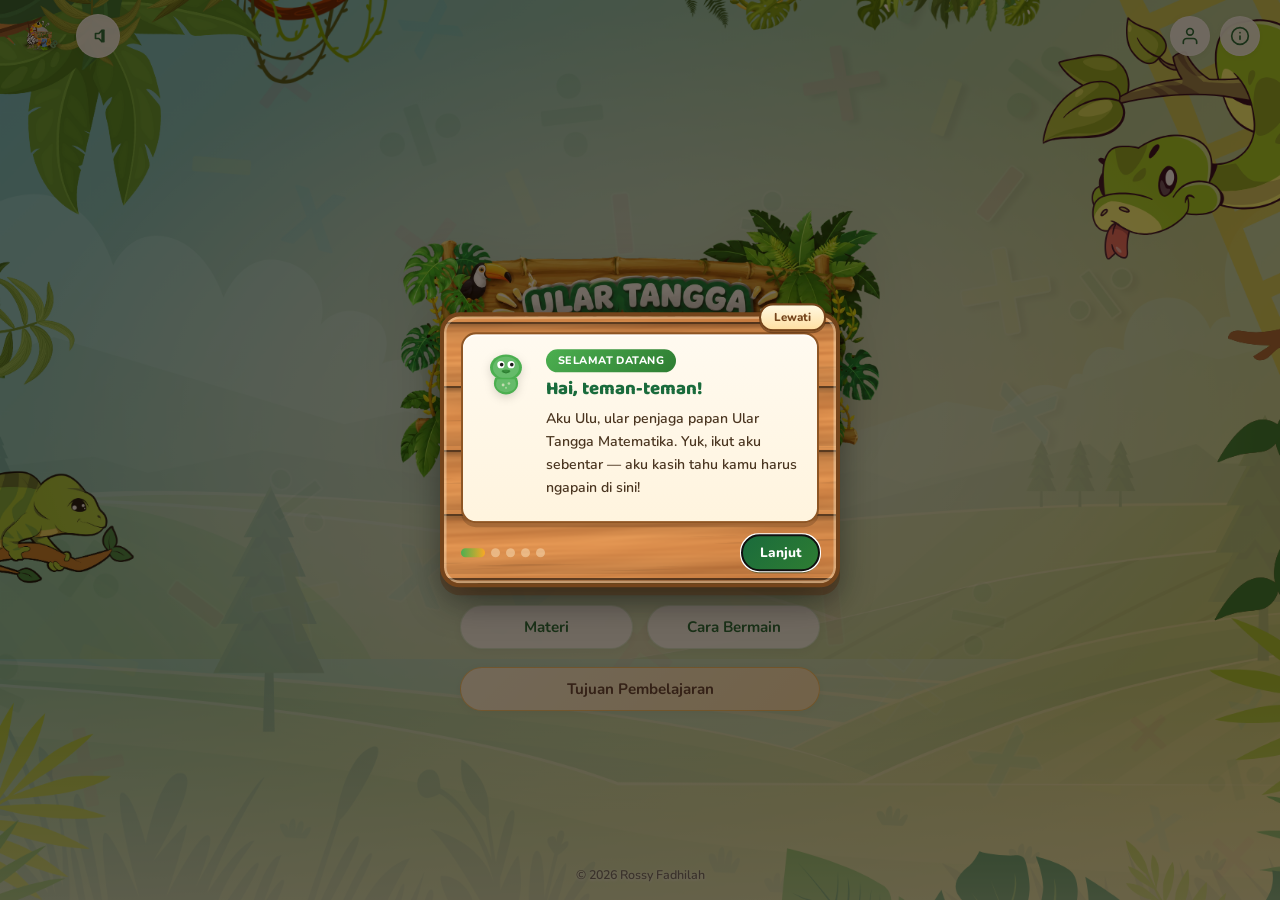
==== commit b04b04d8: "1.3" ====
--- a/index.html
+++ b/index.html
@@ -63,7 +63,12 @@
 
   <!-- Hero Section -->
   <main class="hero">
-    <img src="asset/template matematika.png" alt="Ular Tangga Matematika" class="hero-image" draggable="false">
+    <picture>
+      <!-- spasi pada nama berkas harus ditulis %20: di srcset, spasi
+           dipakai sebagai pemisah URL dan penanda ukuran -->
+      <source type="image/webp" srcset="asset/template%20matematika.webp">
+      <img src="asset/template matematika.png" alt="Ular Tangga Matematika" class="hero-image" width="1358" height="813" draggable="false">
+    </picture>
 
     <nav class="menu-stack">
       <a class="btn-start" id="startGameBtn" href="ulartangga.html">
@@ -101,13 +106,14 @@
         </svg>
       </div>
       <h3>Tujuan Pembelajaran</h3>
-      <p class="tujuan-intro">Setelah bermain game ular tangga ini, diharapkan siswa dapat:</p>
+      <p class="tujuan-lead">Yuk, belajar sambil bermain!</p>
+      <p class="tujuan-intro">Setelah menyelesaikan permainan ini, kamu diharapkan dapat:</p>
       <ol class="tujuan-list">
-        <li>Memahami konsep perkalian dan pembagian bilangan cacah</li>
-        <li>Menyelesaikan soal perkalian dengan teknik menyimpan</li>
-        <li>Menyelesaikan soal pembagian dengan teknik porogapit</li>
-        <li>Menerapkan operasi hitung campuran (perkalian &amp; pembagian) dalam soal cerita</li>
-        <li>Meningkatkan kecepatan dan ketepatan berhitung melalui permainan yang menyenangkan</li>
+        <li>Memahami perkalian dan pembagian bilangan cacah.</li>
+        <li>Menghitung perkalian dengan cara bersusun.</li>
+        <li>Menyelesaikan pembagian dengan metode porogapit.</li>
+        <li>Menyelesaikan soal matematika dengan teliti dan percaya diri.</li>
+        <li>Menggunakan perkalian dan pembagian dalam kehidupan sehari-hari.</li>
       </ol>
       <div class="tujuan-tagline">Siap bermain dan menaklukkan ular tangga? 🐍🎲</div>
       <button class="btn-close-modal" id="closeTujuanBtn">Siap!</button>
@@ -147,7 +153,7 @@
         <div class="info-step-item">
           <div class="info-step-board">
             <span class="info-step-num">1</span>
-            <span class="info-step-text">Buka <strong>Materi</strong> dan tonton video penjelasan perkalian &amp; pembagian.</span>
+            <span class="info-step-text">Buka <strong>Materi</strong> lalu kerjakan latihan perkalian &amp; pembagiannya langsung.</span>
           </div>
         </div>
 
@@ -312,6 +318,7 @@
     <span>&copy; <span id="copyrightYear"></span> Rossy Fadhilah</span>
   </footer>
 
+  <script src="js/suara.js"></script>
   <script>
   (function() {
     'use strict';
@@ -477,14 +484,14 @@
         },
         {
           badge: 'Tujuan Belajar',
-          title: 'Nanti kamu bisa apa?',
-          desc: 'Kalau kamu belajar dan main sampai selesai di sini, kamu bakal:',
+          title: 'Yuk, belajar sambil bermain!',
+          desc: 'Setelah menyelesaikan permainan ini, kamu diharapkan dapat:',
           list: [
-            'Jago mengalikan dan membagi angka',
-            'Bisa mengerjakan perkalian bersusun (cara menyimpan)',
-            'Bisa membagi dengan cara porogapit (pembagian bersusun)',
-            'Pintar menjawab soal cerita yang ada kali dan baginya',
-            'Berhitung jadi makin cepat dan tepat'
+            'Memahami perkalian dan pembagian bilangan cacah',
+            'Menghitung perkalian dengan cara bersusun',
+            'Menyelesaikan pembagian dengan metode porogapit',
+            'Menyelesaikan soal matematika dengan teliti dan percaya diri',
+            'Menggunakan perkalian dan pembagian dalam kehidupan sehari-hari'
           ],
           target: null
         },
--- a/css/styles.css
+++ b/css/styles.css
@@ -105,7 +105,9 @@
 
 /* Floating header image */
 .hero-image {
-  width: clamp(200px, 38vw, 480px);
+  /* batas bawah 260px: judulnya kini dua baris, di bawah itu tulisan
+     "Ular Tangga" jadi terlalu kecil untuk dibaca di layar ponsel */
+  width: clamp(260px, 62vw, 480px);
   max-width: 90vw;
   height: auto;
   pointer-events: none;
@@ -313,6 +315,16 @@
   text-align: center;
   margin-bottom: 6px;
   text-shadow: var(--wood-text-shadow);
+}
+
+.tujuan-lead {
+  font-family: var(--font-display);
+  font-size: 1.05rem;
+  font-weight: 800;
+  color: #ffe9b8;
+  text-align: center;
+  margin-bottom: 4px;
+  text-shadow: 0 2px 4px rgba(74, 40, 14, 0.9);
 }
 
 .tujuan-intro {
@@ -1384,3 +1396,93 @@
     gap: 10px;
   }
 }
+
+/* ============================================
+   RANGKA PAPAN KAYU UNTUK POP UP HALAMAN DEPAN
+
+   Menyamakan tampilan pop up di sini dengan pop up di halaman
+   permainan: papan kayu (asset/papan-kayu.*) sebagai border-image
+   9-irisan + kepala ular yang nongol di tepi atas.
+
+   Dipakai 9-irisan, bukan background yang dilebarkan, supaya keempat
+   sudut membulatnya tetap utuh berapa pun tinggi isi pop up.
+   ============================================ */
+.info-modal,
+.tujuan-modal,
+.rules-modal {
+  box-sizing: border-box;
+  border-style: solid;
+  border-width: 26px;
+  border-color: transparent;
+  border-radius: 24px;
+  border-image-source: url('../asset/papan-kayu.png');
+  border-image-source: image-set(
+    url('../asset/papan-kayu.webp') type('image/webp'),
+    url('../asset/papan-kayu.png') type('image/png'));
+  border-image-slice: 44 fill;
+  border-image-repeat: stretch;
+  background: none;
+  box-shadow: 0 14px 34px rgba(0, 0, 0, 0.45);
+  /* Guliran dipindah ke lapisan luar: kalau kotaknya sendiri yang
+     overflow:auto, kepala ular yang menjulur ke atas ikut terpotong. */
+  max-height: none;
+  overflow: visible;
+  margin: auto;
+}
+
+/* Ruang untuk kepala ular yang menjulur 13,4% lebar papan ke bawah tepi
+   atas. Lebar pop upnya = min(100vw - 28px, max-width masing-masing),
+   karena lapisan luarnya berpadding 14px kiri-kanan. */
+.info-modal   { padding: calc(min(100vw - 28px, 520px) * 0.134 + 8px) 22px 24px; }
+.tujuan-modal { padding: calc(min(100vw - 28px, 480px) * 0.134 + 8px) 24px 24px; }
+.rules-modal  { padding: calc(min(100vw - 28px, 600px) * 0.134 + 8px) 8px 8px; }
+
+/* Ukuran & posisi kepala ular — penjelasan rumusnya ada di
+   css/ulartangga.css pada aturan .modal-simple::before */
+.info-modal::before,
+.tujuan-modal::before,
+.rules-modal::before {
+  content: "";
+  position: absolute;
+  left: calc((100% + 52px) * 0.39273 - 26px);
+  top: 0;
+  width: calc((100% + 52px) * 0.25251);
+  aspect-ratio: 479 / 480;
+  transform: translateY(-47.08%);
+  background: url('../asset/papan-ular.png') no-repeat center center / 100% 100%;
+  background-image: image-set(
+    url('../asset/papan-ular.webp') type('image/webp'),
+    url('../asset/papan-ular.png') type('image/png'));
+  filter: drop-shadow(0 5px 8px rgba(0, 0, 0, 0.4));
+  pointer-events: none;
+  z-index: 2;
+}
+
+/* lapisan luar yang menggulir; kotaknya dipusatkan pakai margin:auto
+   supaya isi yang lebih tinggi dari layar tidak terpangkas di atas */
+.info-modal-overlay,
+.tujuan-modal-overlay,
+.rules-modal-overlay {
+  align-items: flex-start;
+  overflow-y: auto;
+  overscroll-behavior: contain;
+  /* padding atas 84px: kepala ular menjulur ~12% lebar papan ke atas
+     (maksimum ~72px), tanpa ruang ini kepalanya terpotong tepi layar
+     saat isi pop up lebih tinggi daripada layar. Pop up yang pendek
+     tetap terpusat karena kotaknya pakai margin:auto. */
+  padding: 84px 14px 30px;
+}
+
+/* tombol tutup digeser ke sudut papan, tidak tertutup bingkai */
+.info-modal .modal-close-btn,
+.tujuan-modal .modal-close-btn,
+.rules-modal .modal-close-btn {
+  top: -14px;
+  right: -12px;
+  z-index: 12;
+}
+
+/* Papannya sudah punya kepala ular sendiri, jadi maskot ular SVG di
+   dalam pop up dimatikan supaya tidak tampil dua ular sekaligus. */
+.info-modal .info-mascot,
+.tujuan-modal .tujuan-mascot { display: none; }
